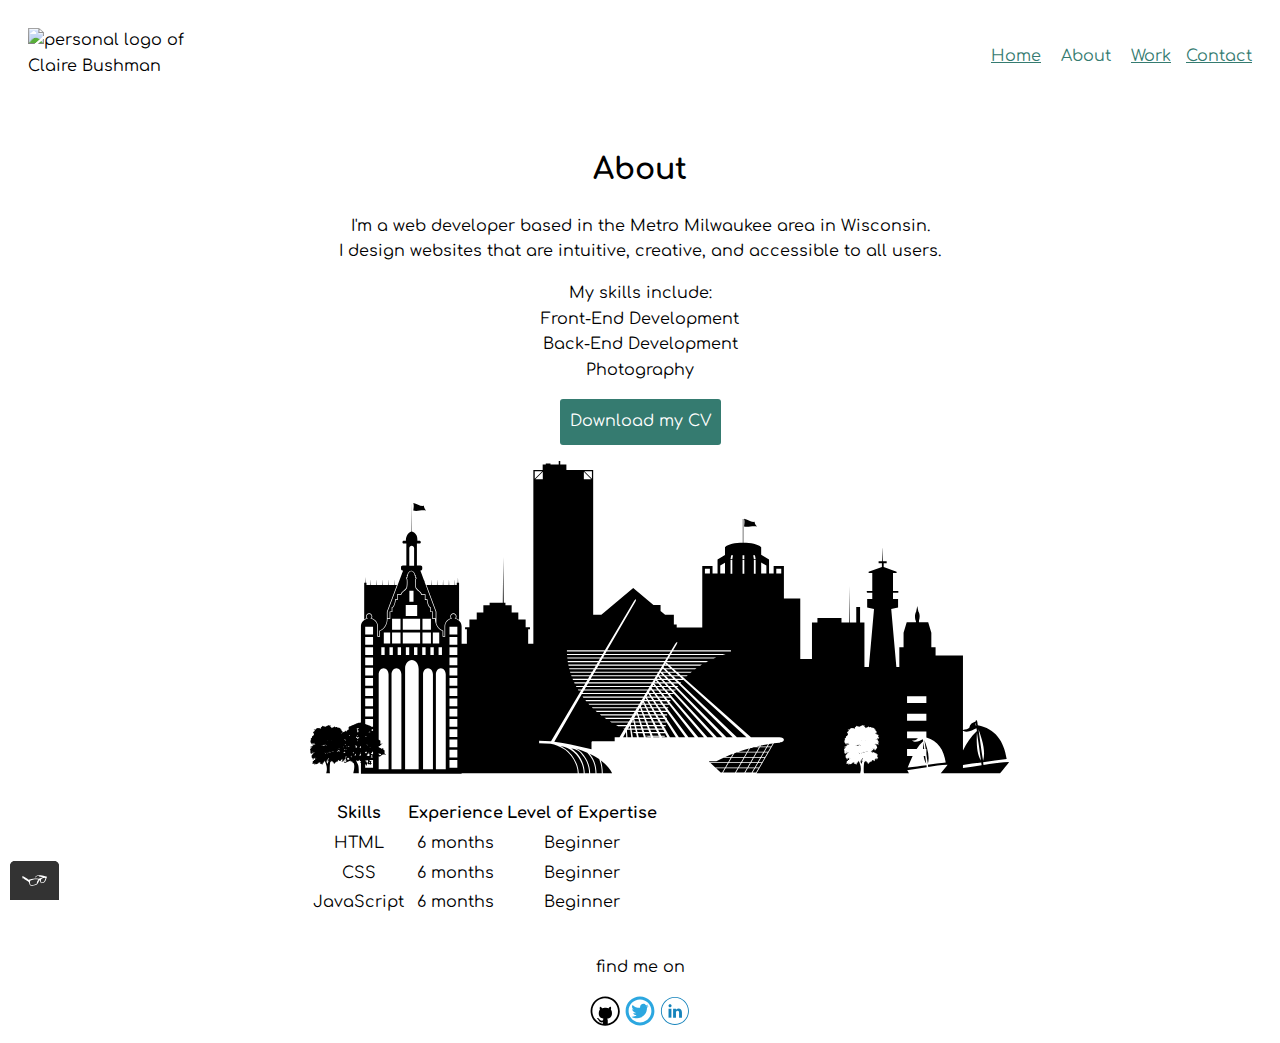
==== about.html @ 4c519169 "Initial commit" ====
<!DOCTYPE html>
<html>
  <head>
    <meta charset="utf-8">
    <meta name="viewport" content="width=device-width, initial-scale=1">
    <title> Claire Bushman Portfolio </title>
    <link rel="shortcut icon" href="http://wikipedia.com/static/favicon/wikipedia.ico">
    <link rel="stylesheet" type="text/css" href="https://cdnjs.cloudflare.com/ajax/libs/normalize/8.0.1/normalize.min.css">
    <link href="https://fonts.googleapis.com/css?family=Comfortaa" rel="stylesheet">
    <link rel="stylesheet" type="text/css" href="css/style.production.css">
  </head>
  <body>
  <header class="page-header">
    <img src="http://via.placeholder.com/200x70" alt="personal logo of Claire Bushman" class="page-header__item">
    <nav class="main navigation page-header__item">
      <ul role="menubar" class="navigation-list">
        <li role="presentation">
          <a href="index.html" role="menuitem" class="navigation-list__item">Home</a>
        </li>
        <li role="presentation">
          <a href="about.html" role="menuitem" class="navigation-list__item navigation-list__item--active" target="_blank">About</a>
        </li>
        <li>
          <a href="work.html" role="menuitem" class="navigation-list__item" target="_blank">Work</a>
        <li>
          <a href="contact.html" role="menuitem" class="navigation-list__item" target="_blank">Contact</a>
        </li>
      </ul>
    </nav>
  </header>
  <section class="body">
  <div>
    <h1>About</h1>
    <p>
      I'm a web developer based in the Metro Milwaukee area in Wisconsin.<br>
      I design websites that are intuitive, creative, and accessible to all users.
    </p>
    <p>
      My skills include:<br>
      Front-End Development<br>
      Back-End Development<br>
      Photography<br>
    </P>
    <a href="files/cv.pdf" class="button" download>Download my CV</a>
    <p>
      <svg xmlns="http://www.w3.org/2000/svg" xml:space="preserve" width="184.917mm" height="82.7606mm" version="1.1" style="shape-rendering:geometricPrecision; text-rendering:geometricPrecision; image-rendering:optimizeQuality; fill-rule:evenodd; clip-rule:evenodd"
      viewBox="0 0 18449 8257"
     xmlns:xlink="http://www.w3.org/1999/xlink">
     <defs>
      <style type="text/css">
       <![CDATA[
        .fil0 {fill:black}
       ]]>
      </style>
     </defs>
     <g id="Layer_x0020_1">
      <metadata id="CorelCorpID_0Corel-Layer"/>
      <path class="fil0" d="M2726 1107c102,20 192,100 278,77 12,48 9,69 64,126 -123,-28 -220,29 -342,0 6,-67 25,-124 0,-203zm5317 6183l128 0 127 -212c-11,-5 -22,-10 -32,-15l41 0 38 -64 -213 0c-19,-10 -38,-20 -57,-30l288 0 38 -64 -439 0c-16,-10 -33,-20 -49,-30l506 0 38 -64 -642 0c-14,-9 -29,-19 -43,-30l703 0 38 -64 -827 0c-13,-9 -25,-19 -38,-29l883 0 38 -64 -998 0c-12,-10 -23,-20 -34,-30l1050 0 38 -64 -1157 0c-10,-10 -21,-20 -31,-30l1206 0 38 -64 -1306 0c-9,-10 -18,-20 -27,-30l1351 0 38 -64 -1445 0c-9,-10 -17,-20 -25,-30l1488 0 38 -64 -1577 0c-7,-10 -14,-20 -22,-30l1617 0 38 -64 -1673 0 -727 1256c150,17 295,43 431,76l551 124 0 -181c0,-17 14,-30 30,-30l582 0 0 -109zm824 -1165l38 -64 -1675 0 -37 64 1674 0zm55 -94l39 -64 -1676 0 -37 64 1674 0zm56 -94l39 -64 -1678 0 -37 64 1676 0zm56 -94l39 -64 -1680 0 -37 64 1678 0zm56 -94l39 -64 -1681 0 -37 64 1679 0zm56 -94l38 -64 -1682 0 -37 64 1681 0zm56 -94l38 -64 -1684 0 -37 64 1683 0zm56 -93l38 -64 -1685 0 -37 64 1684 0zm56 -94l38 -64 -1687 0 -37 64 1686 0zm56 -94l38 -64 -1688 0 -38 64 1688 0zm56 -94l38 -64 -1690 0 -37 64 1689 0zm56 -94l38 -64 -1692 0 -37 64 1691 0zm-111 282l37 0c-9,-10 -17,-18 -23,-26l-14 26zm69 30l-86 0 -24 40c10,6 20,14 32,24l149 0 -71 -64zm104 93l-151 0 67 64 155 0 -71 -64zm-209 0l-36 0 -35 62c1,1 3,2 4,2l132 0 -64 -63 -1 -1zm313 94l-156 0 67 64 159 0 -70 -64zm-217 0l-125 0 64 64 126 0 -65 -64zm-180 0l-6 0 -37 64 104 0 -37 -38c-9,-9 -17,-18 -24,-26zm500 94l-161 0 67 64 165 0 -71 -64zm-225 0l-127 0 64 64 128 0 -65 -64zm-185 0l-105 0 60 64 106 0 -61 -64zm-187 64l89 0 -40 -45c-6,-5 -10,-10 -15,-14l-34 59zm699 28l-2 2 -163 0 67 64 41 0c-6,7 -12,14 -18,22l1491 1425 252 0 -1668 -1513zm-231 2l-130 0 64 64 131 0 -65 -64zm-191 0l-107 0 60 64 109 0 -62 -64zm-160 0l-107 0 1 1 56 63 108 0 -58 -64zm-171 64l70 0 -30 -35c-4,-4 -9,-9 -12,-13l-28 48zm617 30l-132 0 64 64 74 0c-7,10 -14,20 -21,30l-24 0 1312 1323 168 0 -1441 -1417zm-196 0l-109 0 60 64 111 0 -62 -64zm-165 0l-109 0 56 64 111 0 -58 -64zm-161 0l-112 0 -1 1c5,4 11,8 16,13l41 50 111 0 -55 -64zm-149 64l44 0 -17 -22c-3,-3 -6,-6 -9,-9l-18 31zm566 30l-112 0 60 64 100 0c-7,10 -13,20 -19,30l-53 0 1152 1229 145 0 -1273 -1323zm-171 0l-112 0 56 64 115 0 -59 -64zm-166 0l-111 0 52 64 113 0 -54 -64zm-161 0l-85 0 -14 24c4,5 10,10 15,17l17 23 117 0 -50 -64zm-122 64l10 0c-2,-3 -4,-6 -6,-9l-4 9zm535 30l-116 0 56 64 118 0 -58 -64zm-172 0l-114 0 52 64 116 0 -54 -64zm-167 0l-118 0 47 64 121 0 -50 -64zm-165 0l-49 0 -26 45c5,5 9,11 14,19l106 0 -45 -64zm574 77c-2,6 -5,11 -8,16l-95 0 56 64 8 0 -3 6 935 1066 156 0 -1049 -1152zm-162 16l-117 0 52 64 119 0 -54 -64zm-173 0l-122 0 48 64 124 0 -50 -64zm-172 0l-108 0 43 64 111 0 -46 -64zm-152 0l-18 0 -37 64 96 0 -40 -63 -1 -1zm576 94l-119 0 52 64 71 0c-3,10 -7,20 -11,30l-35 0 777 948 151 0 -886 -1042zm-178 0l-126 0 48 64 128 0 -50 -64zm-179 0l-113 0 43 64 116 0 -46 -64zm-159 0l-102 0 37 64 105 0 -40 -64zm-169 64l61 0 -30 -53 -31 53zm581 30l-130 0 48 64 132 0 -50 -64zm-185 0l-118 0 42 64 122 0 -46 -64zm-168 0l-107 0 37 64 111 0 -41 -64zm-151 0l-93 0 32 64 97 0 -36 -64zm-131 64l30 0 -14 -28 -16 28zm704 24l-2 6 -126 0 48 64 61 0c-2,10 -4,20 -7,30l-32 0 569 760 166 0 -677 -860zm-187 6l-123 0 42 64 127 0 -46 -64zm-175 0l-112 0 37 64 115 0 -40 -64zm-159 0l-98 0 32 64 102 0 -36 -64zm-139 0l-61 0 -24 42 9 22 106 0 -30 -64zm540 94l-128 0 43 64 131 0 -46 -64zm-183 0l-116 0 37 64 120 0 -41 -64zm-166 0l-103 0 32 64 107 0 -36 -64zm-147 0l-108 0 26 64 113 0 -31 -64zm-146 0l-14 0 -37 64 75 0 -24 -64zm710 94l-133 0 42 64 92 0c-1,10 -2,20 -2,29l-70 0 42 64 24 0c-1,10 -1,20 -1,30l-3 0 318 479 169 0 -478 -666zm-191 0l-122 0 37 64 125 0 -40 -64zm-174 0l-108 0 33 64 110 0 -35 -64zm-154 0l-115 0 25 64 120 0 -30 -64zm-155 0l-104 0 -1 1 21 63 108 0 -24 -64zm-141 64l21 0 -7 -24 -14 24zm683 29l-126 0 37 64 130 0 -41 -64zm-181 0l-113 0 33 64 115 0 -35 -64zm-162 0l-121 0 25 64 127 0 -31 -64zm-164 0l-109 0 20 64 113 0 -24 -64zm-146 0l-47 0 -37 64 103 0 -19 -64zm713 94l-132 0 38 64 134 0 -40 -64zm-189 0l-117 0 32 64 120 0 -35 -64zm-169 0l-129 0 26 64 133 0 -30 -64zm-174 0l-114 0 21 64 118 0 -25 -64zm-153 0l-111 0 16 64 114 0 -19 -64zm-166 64l36 0 -10 -45 -26 45zm902 18c-1,4 -1,8 -2,12l-126 0 37 64 78 0c-2,10 -3,20 -4,30l-56 0 37 64 10 0c0,5 -1,10 -2,15l124 212 156 0 -252 -397zm-188 12l-122 0 32 64 125 0 -35 -64zm-177 0l-135 0 26 64 140 0 -31 -64zm-182 0l-119 0 21 64 122 0 -24 -64zm-161 0l-116 0 16 64 119 0 -19 -64zm-152 0l-59 0 -22 38 4 26 91 0 -14 -64zm724 94l-127 0 32 64 130 0 -35 -64zm-184 0l-142 0 26 64 146 0 -30 -64zm-192 0l-124 0 21 64 128 0 -25 -64zm-168 0l-120 0 16 64 123 0 -19 -64zm-159 0l-93 0 10 64 97 0 -14 -64zm-125 0l-10 0 -36 64 54 0 -8 -64zm880 94l-132 0 32 64 135 0 -35 -64zm-192 0l-148 0 26 64 153 0 -31 -64zm-200 0l-129 0 21 64 132 0 -24 -64zm-176 0l-125 0 16 64 128 0 -19 -64zm-166 0l-99 0 11 64 102 0 -14 -64zm-134 0l-76 0 -11 19 13 178 101 0 -27 -197zm916 86l-1 8 -132 0 32 64 97 0c0,10 -1,20 -1,30l-81 0 5 9 142 0 -61 -111zm-195 8l-155 0 26 64 159 0 -30 -64zm-210 0l-134 0 21 64 137 0 -24 -64zm-183 0l-129 0 26 103 134 0 -31 -103zm-174 0l-21 0c-29,-10 -58,-20 -87,-30l22 133 109 0 -23 -103zm612 94l-162 0 4 9 162 0 -4 -9zm-219 0l-55 0c-30,-7 -60,-13 -90,-20l9 29 139 0 -3 -9zm1528 648l23 22 486 0 67 -117 -186 0c-67,31 -131,63 -192,95l-198 0zm45 43l124 116 260 0 68 -116 -452 0zm146 137l122 115 38 0 66 -115 -226 0zm1498 -653c-33,5 -67,10 -100,16l-38 66 91 0 47 -82zm-128 21c-62,11 -124,23 -188,36l-14 25 167 0 35 -61zm-216 43c-27,6 -54,12 -81,18l70 0 11 -18zm-167 39l-8 2c-28,8 -56,15 -84,23l-53 92 222 0 67 -117 -144 0zm-121 33c-92,26 -182,54 -268,84l220 0 48 -84zm-329 105c-21,7 -41,15 -61,22l-54 94 316 0 67 -116 -268 0zm-92 34c-69,26 -136,54 -199,82l151 0 48 -82zm610 493l66 -115 -91 0 -66 115 91 0zm-116 0l66 -115 -167 0 -66 115 167 0zm-192 0l66 -115 -221 0 -66 115 221 0zm-246 0l66 -115 -316 0 -66 115 316 0zm632 -136l67 -116 -91 0 -67 116 91 0zm-115 0l67 -116 -167 0 -68 116 168 0zm-192 0l67 -116 -222 0 -67 116 222 0zm-246 0l67 -116 -317 0 -67 116 317 0zm633 -137l67 -117 -91 0 -67 117 91 0zm-116 0l67 -117 -167 0 -67 117 167 0zm-192 0l67 -117 -221 0 -67 117 221 0zm-246 0l67 -117 -316 0 -67 117 316 0zm633 -138l67 -116 -91 0 -67 116 91 0zm-116 0l67 -116 -167 0 -67 116 167 0zm-191 0l67 -116 -222 0 -67 116 222 0zm387 -137l67 -117 -92 0 -67 117 92 0zm-116 0l67 -117 -167 0 -67 117 167 0zm-3629 -386l-5 -133 -78 133 83 0zm5864 -131c2,0 4,1 5,2 1,3 0,5 -4,5 -7,0 -8,-3 -2,-6 0,-1 1,-1 1,-1zm-32 16c0,0 -1,0 -1,1 -3,1 -5,4 -5,6 0,3 2,3 5,2 2,-1 4,-4 4,-7 0,-1 -1,-2 -3,-2zm808 135c3,0 6,3 6,6 0,7 -2,7 -8,0 -3,-4 -3,-6 2,-6zm-16 17c5,-1 15,3 20,7 2,2 2,4 0,3 -16,-2 -23,-4 -23,-8 0,-1 1,-2 3,-2zm-38 24c0,0 2,0 4,2 2,3 3,6 2,7 -2,3 -7,-2 -7,-7 0,-1 0,-2 1,-2l0 0zm-257 15c3,0 4,1 4,2 0,1 -1,3 -4,5 -2,1 -4,0 -4,-2 0,-3 2,-5 4,-5l0 0zm-121 11c3,0 6,1 8,4 3,3 4,6 3,6 -2,0 -4,-2 -5,-4 -2,-3 -4,-3 -7,-2 -2,1 -3,1 -3,0 0,-3 2,-4 4,-4l0 0zm426 35c1,0 3,0 4,1 4,1 3,2 -2,2 -4,0 -7,-1 -5,-2 0,-1 1,-1 3,-1zm-1 16c1,0 4,1 8,4 3,2 5,5 4,8 -1,3 -4,1 -8,-4 -5,-5 -6,-7 -4,-8l0 0zm-873 5c0,0 -1,0 -1,0 -1,2 -1,4 0,7 4,5 11,6 11,0 0,-4 -6,-8 -10,-7l0 0zm124 7c2,0 1,3 -2,6 -8,8 -13,8 -7,0 3,-3 7,-6 9,-6zm-36 4c3,0 8,3 12,5 5,4 6,7 2,12 -7,8 -14,9 -17,2 -1,-4 0,-6 2,-6 3,0 3,-3 0,-7 -4,-5 -4,-6 1,-6l0 0zm-52 6c1,-1 2,1 3,4 3,8 1,9 -3,2 -2,-2 -2,-5 -1,-6 0,0 1,0 1,0zm41 3c1,0 2,2 2,6 0,3 -2,6 -4,6 -2,0 -3,-3 -2,-6 2,-4 3,-6 4,-6zm782 0c1,0 3,1 4,4 2,2 1,4 -1,4 -3,0 -5,-2 -5,-4 0,-3 1,-4 2,-4zm23 8c4,0 8,1 10,4 3,4 2,4 -8,0 -7,-3 -7,-4 -2,-4zm-538 8c1,0 3,1 4,4 2,2 1,4 -1,4 -3,0 -5,-2 -5,-4 0,-3 1,-4 2,-4zm53 9c3,-1 2,11 -3,21 -3,8 -7,10 -11,9 -10,-3 -20,1 -20,9 0,4 -2,5 -9,1 -7,-4 -10,-4 -13,2 -2,3 -6,6 -9,6 -7,0 -11,-12 -6,-18 3,-2 4,-2 4,3 0,11 8,8 13,-5 2,-7 6,-11 8,-10 2,1 12,3 22,4 13,0 18,-1 18,-5 1,-11 2,-13 5,-16 1,-1 1,-1 1,-1l0 0zm470 0c-1,0 -2,1 -2,4 0,8 15,17 21,13 2,-1 4,1 4,5 0,3 2,5 4,4 2,-2 4,-7 4,-11 0,-7 -2,-8 -9,-6 -5,2 -11,0 -16,-4 -3,-3 -5,-5 -6,-5l0 0zm-487 1c2,-1 4,0 5,2 1,2 -1,4 -4,4 -7,0 -8,-2 -3,-6 1,0 2,0 2,0l0 0zm-336 3c-3,0 -5,5 -3,10 1,3 4,6 6,6 4,0 5,-10 1,-14 -1,-1 -3,-2 -4,-2l0 0zm238 6c1,0 2,2 4,7 2,7 3,13 2,14 -2,2 -7,-11 -6,-19 0,-1 0,-1 0,-2l0 0zm34 6c1,0 2,1 4,4 1,2 1,4 -2,4 -2,0 -4,-2 -4,-4 0,-3 1,-4 2,-4zm106 13c7,0 7,5 -1,9 -9,3 -10,3 -7,-3 1,-3 4,-6 8,-6zm-396 15c-2,0 -4,2 -4,4 0,2 2,4 4,4 2,0 4,-2 4,-4 0,-2 -2,-4 -4,-4zm807 66c2,0 3,0 5,1 3,1 2,2 -3,3 -4,0 -6,-1 -5,-3 1,0 2,-1 3,-1zm-14 6c0,0 0,0 0,1 2,3 2,7 0,10 -1,3 -2,1 -2,-5 0,-4 1,-7 2,-6zm-11 18c3,0 5,2 7,4 1,3 -1,4 -4,4 -4,0 -6,-1 -6,-4 0,-2 1,-4 3,-4zm-82 1c5,0 6,1 3,2 -3,1 -5,4 -3,6 2,4 0,5 -4,1 -5,-5 -3,-10 4,-9l0 0zm107 3c-2,0 -4,3 -4,7 0,3 2,5 4,4 5,-4 5,-11 0,-11zm-219 43c3,0 1,4 -5,11 -15,20 -28,20 -27,0 0,-9 0,-10 4,-3 5,8 15,9 18,1 2,-3 5,-7 9,-8 0,-1 1,-1 1,-1l0 0zm-69 7c2,0 4,0 4,1 0,1 -2,3 -4,5 -2,1 -4,0 -4,-2 0,-2 2,-4 4,-4zm14 2c0,0 1,0 1,1 1,2 1,8 0,12 -1,4 -2,2 -2,-5 0,-5 0,-8 1,-8zm-512 2c2,0 3,2 3,6 0,3 -1,6 -3,6 -2,0 -3,-3 -3,-6 0,-4 1,-6 3,-6zm451 5c1,0 2,1 2,3 0,2 -1,4 -4,4 -5,0 -5,-3 0,-6 1,-1 1,-1 2,-1zm-377 4c3,0 5,2 4,4 -3,4 -5,4 -7,0 -1,-2 0,-4 3,-4zm409 2c9,0 11,2 11,5 0,3 -5,4 -12,2 -7,-1 -12,-1 -12,1 0,3 -6,5 -13,6 -6,1 -12,1 -12,-1 0,-5 13,-11 27,-12 4,0 8,-1 11,-1l0 0zm-468 9c5,0 8,2 6,4 -3,5 -2,5 -10,0 -5,-3 -4,-4 4,-4zm18 0c4,0 7,2 7,4 0,5 -1,5 -8,0 -6,-3 -5,-4 1,-4zm25 3c2,0 5,1 8,5 6,7 6,9 2,9 -10,-1 -16,-6 -13,-12 1,-1 2,-2 3,-2zm306 6c4,0 9,1 12,3 10,7 3,8 -8,2 -6,-3 -7,-5 -4,-5zm57 1c7,0 12,2 12,3 0,2 -2,4 -6,4 -3,0 -6,1 -7,4 0,2 -3,0 -6,-4 -4,-6 -3,-7 7,-7l0 0zm-93 2c2,0 4,1 4,2 0,1 -2,3 -4,5 -3,1 -4,0 -4,-2 0,-3 1,-5 4,-5l0 0zm77 5c3,0 4,1 3,2 -2,2 -1,5 1,8 3,4 3,6 1,6 -2,0 -5,-3 -7,-6 -3,-9 -3,-10 2,-10l0 0zm-51 1c1,0 2,1 2,3 0,3 3,4 7,2 5,-2 5,-1 2,3 -3,3 -4,7 -2,8 1,2 0,3 -4,3 -4,0 -7,0 -7,-1 -3,-8 -3,-16 0,-18 1,0 1,0 2,0zm445 5c-1,0 -1,2 1,6 1,2 6,4 10,4 6,0 5,-1 -1,-6 -5,-3 -8,-5 -10,-4l0 0zm17 94c1,-1 3,0 4,2 2,2 1,5 -1,6 -2,1 -5,1 -6,-2 -2,-2 -1,-4 1,-6 0,0 1,0 2,0l0 0zm21 1c-3,1 -3,5 2,11 2,4 6,5 9,4 2,-1 0,-6 -4,-11 -3,-3 -6,-4 -7,-4l0 0zm-845 2c1,0 2,0 4,2 3,3 4,6 3,7 -3,3 -8,-2 -8,-7 0,-1 0,-2 1,-2zm-24 8c-1,0 -1,1 -1,2 0,2 1,5 3,7 1,1 3,2 4,0 1,-1 0,-4 -2,-7 -2,-1 -4,-2 -4,-2l0 0zm113 8c1,0 2,0 4,2 3,3 4,7 3,8 -2,1 -4,-1 -5,-5 -2,-3 -2,-5 -2,-5l0 0zm733 3c2,0 4,2 4,5 0,5 -2,5 -6,0 -1,-3 0,-5 2,-5zm-400 17c1,0 3,1 5,1 4,2 11,4 17,6 10,2 13,13 3,13 -3,0 -6,3 -6,6 0,4 -2,6 -6,4 -5,-2 -6,0 -5,9 1,7 -2,14 -5,17 -5,4 -5,6 -1,10 4,4 7,4 13,0 8,-4 8,-4 0,13 -4,9 -11,29 -15,43 -7,26 -7,26 -15,18 -11,-12 -28,-71 -22,-75 6,-4 11,-5 21,-4 6,1 7,-1 5,-13 -2,-14 -1,-15 12,-20 8,-3 13,-6 11,-7 -2,-2 -5,-7 -8,-12 -4,-6 -5,-8 -4,-9l0 0zm-310 8c2,0 5,2 7,4 1,2 0,4 -2,4 -2,0 -5,-2 -6,-4 -2,-2 -1,-4 1,-4zm701 15c-4,1 -4,7 0,11 4,5 9,3 9,-3 0,-3 -2,-7 -6,-8 -1,0 -2,-1 -3,0zm-58 18c1,0 2,1 4,3 1,2 1,6 -1,9 -3,4 -4,3 -6,-4 -1,-5 0,-8 3,-8zm-248 17c2,0 3,1 3,3 0,2 -3,5 -6,6 -4,2 -6,1 -5,-2 1,-4 5,-7 8,-7zm141 7c2,0 4,2 4,5 0,5 -3,5 -6,0 -1,-3 -1,-5 2,-5zm-253 1c-9,1 -9,8 2,11 4,1 8,3 8,5 0,2 2,4 4,4 2,0 4,-4 3,-9 -1,-6 -5,-9 -12,-10 -2,0 -3,-1 -5,-1l0 0zm-116 33c1,0 3,2 9,6 6,4 11,9 11,11 0,5 -7,1 -16,-11 -3,-4 -4,-6 -4,-6zm289 12c-3,0 -5,3 -6,8 -2,5 -1,8 2,7 6,-2 9,-15 4,-15zm-319 13c1,-1 1,1 2,6 0,5 -2,9 -5,9 -5,0 -5,-4 0,-12 2,-2 3,-3 3,-3l0 0zm995 -5012l0 476 127 0c11,4 19,12 19,21 0,9 -8,17 -19,21l0 0 -127 0 0 164 134 0 0 227 -181 37 136 1531 78 0 0 -521 112 0 0 -383 83 -271 244 0 0 -33c-34,-66 -35,-186 4,-250l31 -151 29 144c44,56 41,179 15,245l0 45 244 0 83 271 0 383 112 0 0 223 723 0 0 425 0 1536c70,-7 139,-16 172,-61 11,-97 81,-135 162,-163 0,-19 7,-32 18,-40 36,23 29,91 40,139 460,93 692,413 762,895 -212,23 -415,54 -622,82 1,27 9,49 11,75 216,-34 427,-73 669,-81 4,25 -27,52 -47,75 -57,70 -126,155 -186,225l-979 0 -128 0 -459 0c45,-53 97,-117 141,-170 14,-18 38,-38 35,-57 -183,6 -343,35 -506,61 -2,-20 -8,-36 -9,-57 157,-21 311,-44 471,-61 -50,-342 -206,-576 -511,-662l0 -159 -510 0 0 183 278 0c0,3 0,6 -1,8 -28,38 -90,43 -149,49 97,79 204,4 290,-35 1,21 7,37 9,57 -67,59 -124,128 -174,203l-253 0 0 184 148 0c-47,97 -89,200 -130,304 171,-16 326,-46 497,-62 -3,22 7,31 4,53 -175,24 -343,56 -519,79 19,16 33,52 51,82l-121 0 -838 0 -228 0c-1,-4 -2,-9 -4,-15 -8,-39 -4,-212 7,-257 6,-28 7,-30 24,-39 13,-7 19,-8 23,-5 4,4 5,4 5,0 0,-6 15,-6 19,0 2,3 4,3 7,0 2,-2 6,-4 8,-4 3,0 1,2 -3,5 -4,3 -11,5 -15,4 -5,-1 -7,0 -7,5 0,4 3,8 8,9 6,2 7,3 4,6 -3,1 -4,5 -2,8 2,3 4,2 8,-4 7,-10 18,-7 18,6 0,5 2,11 4,12 2,1 4,5 4,9 0,3 -2,5 -4,3 -2,-1 -3,-4 -2,-6 1,-2 0,-4 -2,-6 -2,-1 -4,1 -4,5 0,19 23,24 27,6 4,-22 5,-23 11,-15 5,7 15,5 15,-3 0,-3 -3,-8 -7,-12 -7,-8 -4,-16 3,-9 7,7 16,2 16,-8 0,-7 1,-7 8,3 10,12 19,11 12,-2 -2,-4 -4,-9 -4,-11 0,-2 3,2 7,8 3,6 8,11 10,11 4,0 4,-1 0,-4 -3,-4 -1,-9 7,-22 21,-33 30,-39 34,-23 3,10 11,11 11,1 0,-6 2,-5 8,3 5,5 7,11 6,13 -3,5 4,5 10,-1 3,-4 4,-4 4,2 0,4 2,7 4,7 3,0 4,-4 4,-8 0,-5 3,-9 5,-9 3,0 3,-2 0,-6 -5,-5 -4,-6 0,-6 4,0 4,-1 0,-5 -7,-7 -6,-10 5,-10 5,1 8,-1 8,-4 -1,-3 3,-6 9,-6 14,0 12,-14 -1,-14 -6,-1 -12,-3 -15,-6 -3,-3 -3,-4 3,-2 5,2 9,1 11,-2 2,-4 4,-3 8,3 2,5 10,10 18,12 8,1 15,4 17,6 3,6 10,4 10,-3 0,-3 -5,-8 -12,-12 -7,-4 -9,-6 -4,-6 4,0 8,2 10,4 1,3 4,4 7,3 6,-2 7,-16 1,-21 -3,-2 -3,-4 0,-5 6,-3 -9,-34 -16,-35 -3,0 -2,-2 2,-5 4,-3 7,-9 7,-14 0,-5 2,-9 4,-11 5,-3 3,-19 -4,-23 -9,-6 -13,-4 -7,3 4,6 4,6 -3,5 -4,-1 -11,-8 -15,-17 -7,-14 -15,-20 -15,-11 0,7 -8,0 -12,-11 -3,-6 -6,-9 -8,-7 -3,1 -3,4 0,8 9,11 -2,6 -22,-12 -13,-10 -21,-15 -22,-12 -1,3 -5,5 -9,5 -5,0 -8,2 -8,4 0,8 -14,4 -26,-7 -7,-6 -14,-11 -17,-12 -2,0 -6,0 -9,-1 -10,-1 -4,-7 8,-8 7,0 14,-1 15,-2 1,-1 5,2 9,7 8,9 11,5 4,-5 -3,-4 -2,-8 0,-12 7,-7 1,-11 -9,-6 -10,7 -10,4 2,-9 12,-12 15,-13 15,-2 0,4 2,9 4,10 2,2 4,-2 4,-8 0,-6 2,-10 4,-8 2,1 5,0 6,-4 3,-8 -7,-29 -13,-28 -3,1 -5,-2 -5,-5 0,-6 2,-5 12,2 7,5 12,10 12,13 0,2 2,3 4,1 3,-1 4,-7 2,-13 -1,-9 -1,-10 2,-5 2,3 4,10 4,14 1,7 1,7 6,-3 4,-9 5,-10 10,-5 4,5 4,6 -1,6 -4,0 -7,2 -7,4 0,2 2,4 5,4 2,0 3,5 1,11 -2,8 -1,10 2,8 3,-2 5,0 5,5 0,7 0,6 6,-1 6,-8 6,-8 6,0 0,8 0,8 6,0 3,-4 6,-11 6,-15 0,-5 3,-9 6,-10 3,-2 6,-5 6,-8 0,-3 3,-5 6,-3 7,2 8,-2 2,-18 -4,-9 -3,-10 2,-6 3,3 6,9 6,13 0,4 2,8 4,8 6,0 6,-11 0,-14 -6,-4 -4,-11 2,-8 5,2 6,-1 5,-13 -1,-8 -3,-16 -5,-17 -2,-2 -6,-7 -9,-11 -5,-6 -5,-7 1,-4 4,1 6,0 6,-4 0,-3 -4,-7 -8,-8 -5,-2 -8,-4 -6,-7 2,-3 -2,-4 -11,-5 -7,0 -10,-1 -6,-2 4,-1 7,-5 7,-8 0,-3 2,-5 4,-4 2,2 7,1 11,0 6,-3 6,-3 -1,-6 -13,-5 -18,-4 -18,2 0,4 -1,6 -3,6 -2,0 -4,0 -5,0 -8,4 -21,2 -21,-2 0,-3 -1,-6 -3,-7 -1,-1 0,-1 3,0 22,7 22,7 20,-3 -1,-6 0,-12 3,-14 6,-6 18,-3 15,4 -1,3 0,6 3,6 2,0 4,-2 4,-5 0,-3 2,-2 5,2 4,8 13,10 10,2 -3,-9 17,-5 24,3 5,8 5,8 6,1 0,-7 1,-7 6,-3 5,4 6,4 6,-2 0,-4 -3,-11 -7,-15 -7,-8 -4,-16 5,-16 3,0 6,-2 6,-4 0,-2 -1,-4 -3,-4 -2,0 -4,-6 -4,-13 -1,-7 -3,-14 -5,-15 -8,-2 -4,-8 4,-6 4,1 8,0 8,-2 0,-3 -4,-6 -10,-7 -6,-2 -11,-7 -12,-13 -1,-5 -4,-10 -6,-10 -2,0 -3,-2 -2,-6 2,-5 0,-6 -15,-5 -14,1 -18,0 -18,-5 0,-3 3,-6 5,-5 3,1 9,-1 14,-3 6,-4 8,-3 10,2 4,10 13,7 16,-6 2,-9 5,-13 10,-13 8,0 11,-6 4,-10 -6,-4 -5,-10 2,-10 4,0 5,-2 4,-4 -1,-2 0,-3 4,-2 3,2 6,1 6,-1 0,-3 -4,-6 -8,-7 -4,-2 -8,-6 -8,-9 0,-3 -4,-7 -8,-10 -9,-5 -13,-23 -6,-29 4,-3 5,-2 3,4 -2,7 0,9 5,9 4,0 6,-2 4,-6 -1,-3 0,-7 2,-7 5,-2 -6,-16 -13,-18 -3,0 -8,-2 -11,-3 -4,-1 -12,-4 -18,-5 -6,-1 -11,-5 -11,-7 0,-3 -7,-10 -16,-15 -9,-6 -16,-12 -16,-14 0,-4 21,1 25,7 5,8 9,-2 4,-10 -4,-6 -4,-7 1,-6 9,4 11,-5 2,-10 -5,-3 -8,-3 -8,-1 0,8 -6,5 -11,-6 -4,-8 -4,-9 0,-6 5,3 17,6 24,5 8,-1 -7,-18 -25,-30 -21,-13 -26,-18 -13,-14 4,1 10,0 13,-2 5,-3 5,-4 0,-8 -3,-2 -8,-4 -11,-4 -3,0 -4,-4 -2,-8 2,-9 -3,-11 -11,-3 -5,5 -6,1 -5,-15 1,-4 -3,-8 -8,-11 -6,-2 -8,-4 -6,-4 8,0 -7,-12 -16,-12 -5,0 -11,-2 -12,-4 -1,-3 -7,-3 -13,-2 -6,2 -9,1 -9,-2 0,-4 -5,-5 -14,-3 -7,1 -16,0 -21,-2 -4,-2 -6,-3 -3,-3 3,0 5,-3 5,-5 0,-4 -21,-3 -47,2 -5,1 -12,-1 -16,-4 -6,-5 -6,-5 -1,-4 4,2 8,0 11,-6 4,-7 4,-8 -1,-8 -3,0 -7,2 -9,4 -1,2 -4,4 -7,3 -6,-1 -27,10 -27,14 0,1 2,4 5,5 3,1 0,1 -6,0 -9,-2 -14,0 -23,10 -13,15 -17,16 -17,6 0,-5 -2,-6 -11,-3 -11,2 -11,2 -3,-6 7,-8 7,-9 -2,-12 -6,-2 -11,-3 -13,-2 -2,1 -3,0 -3,-3 0,-3 -3,-8 -7,-11 -7,-5 -7,-5 0,-5 6,0 7,-2 3,-6 -5,-6 -2,-11 9,-11 8,0 10,-6 2,-9 -2,-1 -11,1 -19,4 -12,4 -16,4 -21,-1 -5,-4 -13,-6 -22,-5l0 0c-8,0 -17,3 -22,8 -7,6 -10,7 -15,3 -4,-4 -5,-3 -5,2 0,4 -4,7 -9,7 -6,0 -8,1 -6,6 2,4 -1,6 -10,6 -7,0 -12,2 -12,4 0,6 -7,5 -20,-4 -6,-5 -19,-9 -28,-10 -9,-1 -19,-4 -23,-6 -3,-3 -8,-4 -10,-3 -3,2 -2,5 3,9 6,5 6,6 -4,4 -6,-1 -15,-3 -20,-4l-10 -2 10 4c13,7 11,20 -3,23 -13,2 -16,7 -8,11 3,1 1,2 -4,2 -11,1 -11,4 -2,11 10,8 3,14 -17,15 -10,0 -17,-2 -20,-6 -6,-8 -14,-10 -14,-3 0,2 -2,4 -4,4 -3,0 -4,-3 -4,-6 0,-6 -3,-6 -14,-4 -7,2 -20,3 -28,3 -14,-1 -17,1 -16,12 1,2 -2,3 -5,3 -4,0 -6,2 -6,4 0,3 -4,4 -7,5 -7,0 -7,0 0,6 7,5 5,5 -17,4 -14,0 -25,1 -25,2 0,2 -4,4 -8,4 -5,0 -8,2 -7,5 1,3 3,5 5,5 2,0 6,2 9,3 3,2 8,1 11,-3 9,-8 13,-8 6,0 -4,6 -4,7 5,10 8,2 7,3 -7,5 -16,2 -16,2 -6,7 6,2 8,4 6,5 -13,2 -19,4 -24,9 -3,3 -5,7 -3,9 1,1 0,2 -3,2 -3,0 -8,3 -11,6 -5,5 -5,8 -1,13 2,3 3,9 2,14 -3,10 1,11 7,2 5,-6 6,-6 11,0 4,5 4,6 -2,6 -4,0 -6,2 -4,4 5,8 5,35 1,38 -3,1 -2,5 1,12l5 10 -10 -10 -9 -11 -2 10c-1,9 -14,19 -18,14 -2,-1 -3,1 -3,5 0,4 -2,6 -6,5 -10,-4 -11,6 -1,15l9 8 -9 -3c-8,-3 -9,-2 -7,7 2,8 1,12 -3,13 -4,2 -7,6 -7,9 0,5 -1,5 -6,1 -7,-6 -7,-6 -14,14 -5,15 -3,26 3,15 3,-4 4,-4 7,0 2,3 1,6 -1,7 -7,2 -7,16 0,19 3,1 4,2 0,2 -3,0 -6,-1 -7,-4 -4,-6 -10,-4 -10,3 0,3 2,7 6,8 9,4 7,9 -3,7 -6,-2 -8,-1 -6,3 2,2 3,11 3,18 0,8 4,18 9,24 5,5 9,12 8,14 -1,3 2,9 7,13 4,5 8,12 8,16 0,5 1,5 6,1 4,-3 6,-3 8,0 2,2 4,4 6,4 5,0 1,-13 -5,-17 -5,-3 0,-12 7,-12 4,0 5,3 4,6 -4,12 25,33 31,22 3,-3 5,-3 12,3 4,4 9,6 11,5 2,-2 0,-6 -5,-9 -4,-3 -6,-6 -3,-6 3,0 6,2 7,4 2,3 7,4 11,3 7,-2 7,-2 2,7 -5,7 -9,8 -24,7 -10,-1 -20,1 -21,3 -2,3 -8,5 -15,5 -6,0 -12,2 -12,4 0,2 5,3 11,2l12 -2 -11 4c-8,3 -10,6 -9,13 2,7 2,8 -6,4 -12,-7 -20,-2 -10,6 6,5 6,5 -6,3 -8,-2 -13,-1 -13,2 0,2 -2,3 -5,2 -3,-1 -10,3 -15,9l-10 10 13 0c7,0 15,-3 18,-6 8,-8 20,-8 17,0 -2,3 -6,6 -11,6 -6,0 -7,1 -3,8 4,8 -1,9 -11,3 -11,-7 -11,2 -1,10 10,8 10,8 0,4 -15,-8 -19,1 -6,12 10,8 11,9 3,6 -7,-2 -9,-1 -9,4 0,3 -3,6 -7,6 -4,0 -6,4 -6,13 0,10 2,12 8,11 8,-1 17,4 17,9 0,3 -3,3 -7,1 -8,-4 -18,-2 -18,4 0,2 5,6 12,8l11 4 -11 4c-14,5 -15,10 -4,17 7,4 7,6 3,14 -4,9 -3,11 6,18 6,5 11,6 14,3 2,-2 2,-5 -2,-7 -3,-2 -5,-5 -3,-7 4,-4 8,1 9,12 1,6 2,13 4,15 4,7 14,5 14,-2 0,-6 5,-8 16,-6 4,0 2,-2 -3,-7 -7,-6 -9,-9 -5,-11 2,-2 4,-1 4,1 0,3 5,3 13,0 14,-4 28,-1 28,5 0,1 -6,4 -13,5 -9,2 -12,5 -10,9 1,4 0,6 -3,6 -3,0 -10,8 -15,19 -6,11 -13,18 -17,18 -4,0 -7,2 -7,4 0,3 -2,4 -4,2 -2,-1 -4,0 -4,2 0,3 3,4 7,3 5,-2 9,0 12,6 4,5 4,8 1,8 -2,0 -3,1 -2,3 1,2 -4,3 -10,2 -15,-1 -15,2 0,19 10,10 12,14 8,19 -3,4 -3,6 2,7 10,4 15,3 12,-1 -1,-2 0,-4 4,-4 5,0 5,2 2,12 -2,9 -1,13 3,17 3,2 4,7 2,11 -2,6 -1,6 5,1 6,-5 7,-5 7,1 0,4 2,7 4,7 3,0 4,-4 3,-8 -2,-4 0,-9 2,-10 4,-1 3,-4 0,-10 -5,-8 -4,-9 3,-9 7,0 8,-2 7,-9 -2,-8 -2,-8 7,2 10,13 18,12 18,-2 0,-11 6,-6 10,8 3,9 2,10 -5,7 -11,-3 -11,3 -1,13 7,6 8,8 3,11 -4,1 -5,6 -4,9 2,5 -2,6 -18,6 -15,0 -18,1 -12,5 7,4 7,5 -4,14 -6,5 -14,9 -16,8 -8,-3 -10,3 -2,9 6,5 6,5 -3,3 -11,-3 -11,3 0,12l10 7 -11 -2c-13,-3 -18,3 -10,10 7,5 9,20 3,20 -2,0 -5,-4 -6,-9 -1,-5 -4,-8 -5,-6 -4,3 11,32 15,32 2,0 8,-4 12,-9l9 -10 3 11c3,11 15,14 13,2 -1,-4 1,-6 4,-6 9,2 11,9 4,14 -4,3 -5,7 -3,10 3,4 5,3 9,-3 6,-7 6,-6 3,6 -1,8 -1,13 1,13 6,0 10,-18 7,-26 -1,-4 -1,-7 1,-7 3,0 6,3 7,7 3,8 11,7 11,-1 0,-6 1,-6 6,2 6,8 17,13 12,5 -2,-3 1,-4 5,-4 10,0 22,-12 19,-17 -1,-2 0,-4 2,-4 3,0 4,3 2,8 -3,11 0,11 10,0 11,-10 11,-16 -1,-16 -8,-1 -8,-1 -1,-3 5,-1 10,-4 13,-6 2,-2 10,-1 17,1 7,3 15,3 16,2 2,-2 1,-4 -2,-5 -11,-4 -5,-10 8,-7 17,4 18,4 8,13 -5,5 -9,10 -9,12 0,7 11,10 15,4 1,-3 4,-1 6,5 2,6 6,9 9,7 4,-1 8,1 11,6 4,8 16,7 16,-3 0,-3 1,-6 4,-6 2,0 3,5 3,11 -1,6 1,12 5,13 4,2 5,0 3,-6 -2,-7 -1,-8 4,-6 6,2 6,-2 -2,-24 -2,-5 -2,-5 5,0 6,5 7,5 9,-3 1,-5 4,-9 7,-9 3,0 7,-3 10,-6 4,-5 3,-7 -4,-10 -4,-3 -7,-7 -5,-9 1,-3 4,-3 7,0 6,6 11,5 11,-2 0,-3 2,-6 4,-6 3,0 3,-5 2,-13l-3 -14 12 15c7,8 15,21 17,30 2,10 10,32 18,50 24,58 28,140 10,210 -3,11 -5,22 -7,30l-1581 0 -34 0 -256 0 -142 0 -249 0 -473 0 457 -791c49,-7 98,-13 146,-18 1,0 119,-17 119,-78 0,-43 -44,-64 -119,-67l-13 0 -738 0 -1819 -1605 120 0c11,-10 21,-20 32,-30l-186 0 -72 -64 330 0c12,-10 24,-20 36,-30l-400 0 -73 -64 555 0c14,-10 28,-20 42,-29l-630 0 -73 -64 798 0c16,-11 32,-20 48,-30l-880 0 -28 -25c-14,-12 -28,-22 -38,-28l6 -11 1052 0c19,-10 39,-20 58,-30l-1093 0 37 -64 1192 0c23,-10 47,-20 71,-30l-1246 0 37 -64 1379 0c26,-10 53,-20 79,-30l-1441 0 37 -64 1542 0 0 -30 -1524 0 81 -141c47,-84 28,-114 -35,-20l-96 161 -1692 0 735 -1269c46,-83 27,-113 -35,-20l-762 1289 -1002 0c0,10 0,20 0,30l984 0 -38 64 -944 0c1,10 1,20 2,30l925 0 -38 64 -882 0c1,10 2,20 3,30l861 0 -38 64 -815 0c1,10 3,20 5,30l793 0 -38 64 -744 0c2,10 4,20 6,30l720 0 -38 64 -667 0c2,10 4,20 7,29l643 0 -38 64 -587 0c3,10 6,20 9,30l560 0 -38 64 -501 0c4,10 7,20 11,30l473 0 -38 64 -410 0c4,10 8,20 12,30l380 0 -38 64 -313 0c5,10 9,20 14,30l282 0 -38 64 -212 0c6,10 11,20 16,30l178 0 -38 64 -103 0c6,10 12,20 18,30l68 0 -793 1340c-103,-10 -208,-16 -315,-18l0 66c104,2 206,7 305,16 122,25 236,69 346,138 155,97 274,268 334,443 22,64 34,131 35,198l-401 0 -754 0 -17 0 -1894 0 0 13 -392 0 -42 0 -597 0 -103 0 -358 0 -98 0 -635 0 -38 0 -395 0 0 -284c-11,-1 -18,-2 -20,-2 -2,-1 1,-7 8,-14 17,-17 15,-39 -3,-39 -8,0 -19,-8 -25,-17 -9,-17 -10,-17 -10,0 0,14 -6,17 -21,12 -13,-4 -20,-2 -20,7 0,7 -6,4 -15,-7 -26,-36 -18,8 15,73 26,52 30,73 33,157l2 97 -74 3c-74,3 -75,3 -68,-20l0 0c19,-68 27,-141 21,-190 -5,-45 -11,-57 -31,-66 -14,-6 -23,-17 -20,-25 4,-10 -1,-12 -20,-7 -14,3 -25,2 -24,-3 4,-21 -2,-24 -23,-11 -13,7 -28,13 -33,13 -6,1 -28,9 -50,18 -48,21 -51,21 -67,1 -12,-14 -10,-15 17,-11 23,4 34,0 43,-16 12,-18 11,-20 -4,-14 -15,6 -16,2 -11,-29 4,-20 3,-36 -1,-36 -10,0 -38,43 -36,54 2,4 -4,7 -13,7 -9,0 -13,5 -10,10 4,6 -2,11 -13,11 -11,0 -22,5 -24,12 -3,9 -6,9 -11,0 -4,-6 2,-20 14,-31 12,-11 16,-23 11,-26 -9,-6 -27,-2 -43,8 2,2 1,3 -2,3 -5,0 -5,1 -1,6 4,4 4,6 1,6 -3,0 -5,4 -5,9 0,4 -2,8 -4,8 -2,0 -4,-3 -4,-7 0,-6 -1,-6 -5,-2 -5,6 -13,6 -9,1 0,0 0,-1 0,-2 -13,8 -22,2 -30,-19 -1,-1 -1,-3 -2,-4 -5,0 -14,10 -28,31 -8,13 -9,18 -6,22 3,3 3,4 0,4 -3,0 -8,-5 -11,-11 -3,-6 -6,-10 -6,-8 0,2 1,7 4,11 6,13 -3,14 -12,2 -8,-10 -9,-10 -9,-3 0,10 -9,15 -15,8 -8,-7 -11,1 -3,9 3,4 6,9 6,12 0,8 -9,10 -14,3 -6,-8 -7,-7 -12,15 -4,18 -26,13 -26,-6 0,-4 1,-6 4,-5 2,2 3,4 2,6 -2,2 -1,5 2,6 2,2 4,0 4,-3 0,-4 -2,-8 -4,-9 -3,-1 -4,-7 -4,-12 0,-13 -11,-16 -18,-6 -4,6 -7,7 -9,4 -2,-3 -1,-7 2,-8 3,-3 2,-4 -3,-6 -5,-1 -9,-5 -9,-9 0,-5 3,-6 8,-5 4,1 10,-1 15,-4 4,-3 5,-5 3,-5 -2,0 -6,2 -8,4 -4,3 -6,3 -8,0 -3,-6 -18,-6 -18,0 0,4 -1,4 -5,0 -5,-3 -10,-2 -23,5 -17,9 -18,11 -25,39 -10,45 -15,218 -6,257 1,6 2,11 3,15l-101 0c1,-8 4,-19 7,-30 18,-70 14,-152 -11,-210 -7,-18 -15,-40 -17,-50 -3,-9 -10,-22 -17,-30l-12 -15 2 14c2,8 1,13 -1,13 -3,0 -5,3 -5,6 0,7 -5,8 -11,2 -3,-3 -5,-3 -7,0 -1,2 1,6 6,9 7,3 8,5 4,10 -3,3 -7,6 -10,6 -3,0 -6,4 -8,9 -2,8 -3,8 -9,3 -6,-5 -7,-5 -5,0 8,22 9,26 3,24 -5,-2 -6,-1 -4,6 1,6 0,8 -4,6 -3,-1 -5,-7 -5,-13 1,-6 -1,-11 -3,-11 -2,0 -4,3 -4,6 0,10 -11,11 -16,3 -2,-5 -7,-7 -10,-6 -4,2 -7,-1 -9,-7 -3,-6 -5,-8 -7,-5 -3,6 -14,3 -14,-4 0,-2 3,-7 8,-12 11,-9 10,-9 -7,-13 -13,-3 -20,3 -9,7 3,1 4,3 3,5 -2,1 -9,1 -16,-2 -8,-2 -15,-3 -18,-1 -2,2 -8,5 -12,6 -7,2 -7,2 1,3 11,0 11,6 1,16 -10,11 -14,11 -10,0 1,-5 0,-8 -2,-8 -3,0 -4,2 -2,4 3,5 -10,17 -19,17 -5,0 -7,1 -6,4 6,8 -5,3 -11,-5 -5,-8 -6,-8 -7,-2 0,8 -7,9 -11,1 -1,-4 -4,-7 -6,-7 -2,0 -3,3 -2,7 4,8 -1,26 -6,26 -2,0 -3,-5 -1,-13 2,-12 2,-13 -3,-6 -5,6 -7,7 -9,3 -2,-3 -1,-7 3,-10 6,-5 4,-12 -5,-14 -3,0 -4,2 -4,6 2,12 -10,9 -13,-2l-2 -11 -9 10c-5,5 -10,9 -12,9 -5,0 -19,-29 -16,-32 2,-2 4,1 5,6 2,5 4,9 6,9 6,0 5,-15 -2,-20 -9,-7 -4,-13 9,-10l11 2 -9 -7c-12,-9 -12,-15 0,-12 8,2 9,2 2,-3 -7,-6 -6,-12 2,-9 3,1 10,-3 17,-8 10,-9 10,-10 4,-14 -6,-4 -4,-5 12,-5 16,0 19,-1 17,-6 -1,-3 1,-8 4,-9 5,-3 5,-5 -2,-11 -11,-10 -11,-16 0,-13 8,3 8,2 6,-7 -4,-14 -10,-19 -10,-8 0,14 -9,15 -19,2 -8,-10 -9,-10 -7,-2 2,7 1,9 -6,9 -8,0 -8,1 -4,9 4,6 4,9 1,10 -3,1 -4,6 -3,10 1,4 0,8 -2,8 -3,0 -5,-3 -5,-7 0,-6 -1,-6 -7,-1 -6,5 -6,5 -4,-1 1,-4 0,-9 -3,-11 -4,-4 -4,-8 -2,-17 3,-10 2,-12 -3,-12 -3,0 -5,2 -3,4 3,4 -2,5 -12,1 -5,-1 -5,-3 -2,-7 3,-5 1,-9 -8,-19 -16,-17 -16,-20 -1,-19 7,1 12,0 10,-2 -1,-2 0,-3 3,-3 2,0 2,-3 -1,-8 -3,-6 -8,-8 -12,-6 -4,1 -8,0 -8,-3 0,-2 2,-3 4,-2 3,2 5,1 5,-2 0,-2 3,-4 7,-4 4,0 11,-7 17,-18 5,-11 12,-19 15,-19 3,0 4,-2 3,-6 -2,-4 1,-7 10,-9 7,-1 12,-4 12,-5 0,-6 -14,-9 -27,-5 -9,3 -13,3 -13,0 0,-2 -2,-3 -5,-1 -3,2 -1,5 5,11 6,5 7,7 4,7 -12,-2 -16,0 -16,6 0,7 -11,9 -15,2 -1,-2 -3,-9 -3,-15 -2,-11 -5,-16 -10,-12 -1,2 0,5 4,7 3,2 4,5 1,7 -2,3 -7,2 -14,-3 -8,-7 -9,-9 -5,-18 4,-8 3,-10 -3,-14 -11,-7 -10,-12 3,-17l11 -4 -11 -4c-6,-2 -11,-6 -11,-8 0,-6 9,-8 17,-4 5,2 7,2 7,-1 0,-5 -9,-10 -17,-9 -5,1 -7,-1 -7,-11 0,-9 2,-13 6,-13 3,0 6,-3 6,-6 0,-5 3,-6 9,-4 8,3 8,2 -2,-6 -14,-11 -9,-20 6,-12 9,4 9,4 -1,-4 -10,-8 -9,-17 1,-10 11,6 16,5 11,-3 -3,-7 -2,-8 4,-8 4,0 9,-3 10,-6 3,-8 -8,-8 -16,0 -3,3 -12,6 -19,6l-12 0 9 -10c6,-6 12,-10 15,-9 3,1 5,0 5,-2 0,-3 5,-4 14,-2 11,2 12,2 5,-3 -9,-8 -1,-13 10,-6 8,4 9,3 7,-4 -2,-7 0,-10 9,-13l10 -4 -11 2c-6,1 -11,0 -11,-2 0,-2 5,-4 12,-4 6,0 13,-2 14,-5 2,-2 11,-4 22,-3 15,1 19,0 24,-7 5,-9 5,-9 -2,-7 -5,1 -10,0 -11,-3 -2,-2 -5,-4 -7,-4 -3,0 -1,3 3,6 4,3 6,7 5,9 -2,1 -7,-1 -12,-5 -6,-6 -9,-6 -11,-3 -6,11 -36,-10 -31,-22 1,-3 -1,-6 -4,-6 -7,0 -13,9 -7,12 5,4 9,17 5,17 -2,0 -5,-2 -6,-4 -2,-3 -5,-3 -9,0 -4,4 -5,4 -5,-1 0,-4 -4,-11 -9,-16 -4,-4 -7,-10 -6,-13 0,-2 -3,-9 -8,-14 -5,-6 -9,-16 -9,-24 0,-7 -1,-16 -3,-18 -2,-4 -1,-5 6,-3 9,2 12,-3 2,-7 -3,-1 -6,-5 -6,-8 0,-7 6,-9 10,-3 2,3 5,4 8,4 3,0 3,-1 -1,-2 -6,-3 -6,-17 0,-19 3,-1 4,-4 2,-7 -3,-4 -4,-4 -7,0 -6,11 -8,0 -3,-15 7,-20 6,-20 13,-14 5,4 7,4 7,-1 0,-3 3,-7 6,-9 5,-1 6,-5 4,-13 -2,-9 -2,-10 7,-7l9 3 -10 -8c-10,-9 -9,-19 2,-15 4,1 6,-1 6,-5 0,-4 1,-6 2,-5 5,5 18,-5 19,-14l1 -10 10 11 9 10 -4 -10c-4,-7 -4,-11 -1,-12 4,-3 3,-30 -2,-38 -1,-2 1,-4 5,-4 5,0 6,-1 1,-6 -5,-6 -6,-6 -10,0 -7,9 -11,8 -8,-2 2,-5 1,-11 -2,-14 -4,-5 -3,-8 2,-13 3,-3 8,-6 11,-6 2,0 4,-1 2,-2 -1,-2 0,-6 4,-9 5,-5 10,-7 24,-9 2,-1 -1,-3 -6,-5 -10,-5 -10,-5 6,-7 14,-2 15,-3 6,-5 -8,-3 -9,-4 -4,-10 6,-8 2,-8 -6,0 -4,4 -8,5 -11,3 -3,-1 -7,-3 -9,-3 -2,0 -5,-2 -6,-5 -1,-3 2,-5 7,-5 5,0 9,-2 9,-4 0,-1 11,-2 24,-2 23,1 24,1 18,-4 -7,-6 -7,-6 -1,-6 4,-1 7,-2 7,-5 0,-2 3,-4 6,-4 4,0 6,-1 6,-3 -2,-11 1,-13 16,-12 8,0 21,-1 28,-3 11,-2 13,-2 13,4 0,3 2,6 4,6 2,0 4,-2 4,-4 0,-7 9,-5 14,3 4,4 11,6 21,6 19,-1 27,-7 17,-15 -10,-7 -9,-10 2,-11 5,0 7,-1 4,-2 -9,-4 -6,-9 7,-11 15,-3 17,-16 3,-23l-9 -4 9 2c5,1 14,3 20,4 11,2 11,1 4,-4 -5,-4 -5,-7 -3,-9 3,-1 8,0 11,3 3,2 13,5 23,6 9,1 22,5 28,10 12,9 20,10 20,4 0,-2 5,-4 12,-4 9,0 11,-2 9,-6 -1,-5 1,-6 7,-6 5,0 8,-3 8,-7 0,-5 1,-6 6,-2 5,4 8,3 15,-3 5,-5 14,-8 22,-8l0 0c9,-1 17,1 22,5 5,5 9,5 21,1 7,-3 16,-5 19,-4 7,3 6,9 -3,9 -10,0 -13,5 -8,11 3,4 3,6 -3,6 -7,0 -7,0 -1,5 4,3 7,8 7,11 0,3 2,4 3,3 2,-1 8,0 13,2 10,3 10,4 2,12 -7,8 -7,8 4,6 8,-3 11,-2 11,3 0,10 3,9 16,-6 10,-10 15,-12 23,-10 7,1 9,1 6,0 -2,-1 -5,-4 -5,-5 0,-4 21,-15 28,-14 2,1 5,-1 7,-3 1,-2 5,-4 8,-4 5,0 6,1 2,8 -3,6 -7,8 -11,6 -6,-1 -6,-1 1,4 4,3 11,5 16,4 26,-5 47,-6 47,-2 0,2 -3,5 -5,5 -3,0 -2,1 3,3 4,2 14,3 21,2 9,-2 13,-1 13,3 0,3 4,4 10,2 6,-1 11,-1 13,2 1,2 6,4 11,4 9,0 24,12 16,12 -2,0 1,2 6,4 6,3 9,7 9,11 -2,16 0,20 5,15 7,-8 13,-6 10,3 -1,4 0,8 3,8 2,0 7,2 10,4 6,4 6,5 0,8 -3,2 -9,3 -13,2 -12,-4 -7,1 13,14 19,12 33,29 26,30 -8,1 -20,-2 -24,-5 -4,-3 -4,-2 0,6 5,11 11,14 11,6 0,-2 2,-2 8,1 2,1 4,2 5,4 8,-9 24,-19 38,-23 15,-4 27,-11 27,-16 0,-5 7,-9 15,-9 8,0 15,5 15,10 0,6 5,11 10,11 6,0 10,-10 10,-21 0,-13 9,-22 25,-26 22,-6 23,-9 15,-32 -8,-20 -6,-31 7,-45 10,-11 19,-17 22,-15 2,2 20,-4 39,-15 19,-11 44,-20 55,-20 13,0 18,-4 13,-12 -5,-8 -2,-10 11,-5 12,5 26,0 41,-14 13,-12 29,-20 37,-17 7,2 24,-1 38,-8 17,-8 41,-13 61,-13l0 -2528 0 0 0 -1c0,-108 82,-196 188,-210 -22,-11 -37,-33 -37,-59 0,-36 30,-65 66,-65 36,0 65,29 65,65 0,26 -15,48 -36,59 106,14 187,102 187,210l0 1 0 0 0 268 67 0 3 -10 0 -36 0 -104c116,-42 199,-168 199,-317l0 -2 73 0 0 -184 55 0 0 -110c50,-17 88,-153 88,-210l53 0 0 -132 57 0c6,1 11,1 17,1 6,0 11,0 16,-1 23,-81 102,-104 148,-171 24,-33 26,-216 13,-258l-7 0c-3,0 -5,-2 -5,-6l0 -14c0,-4 2,-6 5,-6l8 0 0 0 7 0 0 -54 9 0c2,-63 60,-113 83,-113 24,0 5,0 7,0 3,0 -16,0 7,0 24,0 82,50 84,113l9 0 0 54 7 0 0 0 7 0c3,0 6,2 6,6l0 14c0,4 -3,6 -6,6l-7 0c-12,42 -10,225 13,258 46,67 125,90 148,171 6,1 11,1 17,1 5,0 11,0 16,-1l57 0 0 132 53 0c1,57 39,193 89,210l0 110 55 0 0 184 72 0 0 2c0,149 84,275 199,317l0 104 0 36 4 10 65 0 0 -268 0 0 0 -1c0,-108 82,-196 188,-210 -21,-11 -36,-33 -36,-59 0,-36 29,-65 65,-65 36,0 65,29 65,65 0,26 -14,48 -36,59 106,14 188,102 188,210l0 1 0 0 0 451 139 0 0 -381 -48 0 0 -55 115 0 0 -203 193 0 0 -182 175 0 0 -192 165 0 0 -70 348 0 12 -1205 13 1205 45 0 0 70 164 0 0 192 176 0 0 182 193 0 0 203 114 0 0 55 -47 0 0 381 137 0 0 -4588 246 0 0 -142 82 0 0 -25 124 0 0 25 218 0 0 -93 40 0 0 93 162 0 0 142 707 0 0 3825 216 0 841 -707 534 448 188 0 0 158 120 101 231 0 0 259 75 0 0 74 675 0 0 -1083 0 -338 0 -200 2 0 0 0 257 0 0 0 12 0 0 200 132 0 0 -374 0 -1 0 0 0 0 0 0 197 -114 0 -209c75,-74 271,-113 470,-113l0 -630 14 0 0 630c194,1 388,38 471,113l0 203 208 120 0 0 0 0 1 0 -1 1 0 374 121 0 0 -200 2 0 0 0 257 0 0 0 12 0 0 200 0 338 0 317 432 0 0 1601 309 0 0 -967 144 0 0 -116 635 0 0 116 201 0 10 -961 8 961 171 0 0 -404 101 0 0 404 115 0 0 967 0 207 117 0 136 -1528 -181 -40 0 -227 135 0 0 -164 -131 0 0 0c-9,-3 -15,-9 -18,-16l0 -11c3,-6 9,-12 18,-15l131 0 0 -476 -96 0 0 -35 350 -124 0 -103 -87 0 0 -50 96 0 9 -340 3 0 9 340 96 0 0 50 -79 0 0 102 341 125 0 35 -95 0zm-7414 5286l-248 0c0,-60 -5,-121 -14,-181 -8,-54 -21,-109 -40,-161 0,-1 -1,-3 -1,-4 140,104 244,221 303,346zm-274 0l-139 0c-2,-128 -28,-265 -88,-378 -21,-39 -54,-92 -95,-139 92,43 176,91 251,142 8,15 14,30 18,42 18,50 30,104 39,157 9,58 13,117 14,176zm-165 0l-62 0 -79 0 0 0c-3,-138 -40,-278 -114,-396 -64,-101 -147,-213 -260,-257 105,32 205,68 297,108 56,54 106,130 132,179 58,110 84,242 86,366zm-168 0l-117 0c-5,-267 -142,-525 -357,-652 34,2 67,8 100,18 116,36 201,151 264,252 72,114 107,249 110,382zm-144 0l-130 0c-2,-70 -14,-140 -37,-207 -62,-180 -185,-356 -344,-456 -35,-23 -72,-42 -109,-60 348,43 613,364 620,723zm10486 -335c-33,-250 -66,-500 -105,-744 -16,276 -4,573 105,744zm-474 -790l0 525c97,-197 213,-376 369,-514 -3,-26 -10,-48 -12,-75 -106,48 -236,137 -357,64zm0 905l0 83c164,-25 325,-54 491,-76 4,-29 -10,-41 -6,-70 -167,16 -323,42 -485,63zm-1053 -420l31 0c-9,-59 -18,-118 -27,-177 -4,59 -5,119 -4,177zm68 0l19 0 0 136c12,86 25,171 40,255 61,-222 -35,-455 -92,-629 11,79 22,158 33,238zm-12 184l-41 0c12,79 34,149 68,202 -9,-67 -18,-135 -27,-202zm-479 -1115l510 0 0 184 -510 0 0 -184zm0 -466l510 0 0 184 -510 0 0 -184zm2008 1708c80,-293 -47,-601 -122,-831 40,277 74,561 122,831zm-180 -913c-8,-29 -6,-68 -18,-93 -6,33 -5,74 18,93zm-16782 897c-1,1 -1,1 -2,2 0,0 1,-1 2,-2zm-82 -221c7,2 13,0 13,-5 0,-2 1,-4 2,-5 -3,-3 -6,-5 -7,-4 -1,1 -7,2 -14,2 -13,1 -19,7 -8,8 3,1 7,1 9,1 1,0 3,1 5,3zm21 -14c8,-2 22,2 26,12 2,7 5,0 6,-15 0,-16 -4,-28 -10,-28 -1,0 -3,-1 -4,-2 -1,1 -2,4 -2,8 0,6 -1,10 -4,8 -2,-1 -4,-6 -4,-10 0,-11 -3,-10 -14,2 -12,13 -13,16 -2,9 9,-5 15,-1 9,6 -2,3 -3,7 -1,10zm21 -59c2,-1 4,-2 7,-3 -2,-2 -5,-4 -8,-6 -10,-7 -12,-8 -12,-2 0,3 2,6 5,5 2,-1 5,2 8,6zm19 -4c1,0 3,-1 4,-1 -1,-3 -2,-6 -3,-8 -3,-5 -4,-4 -2,5 0,1 1,3 1,4zm48 -409c4,-2 7,-3 11,-5 -8,-3 -18,-5 -18,-2 0,1 3,4 7,7zm21 -12c2,-1 3,-2 4,-3 -1,0 -1,0 -2,-1 -4,-1 -4,-1 -2,4zm602 -239c13,1 29,7 35,14 7,6 30,14 52,18 25,4 57,23 79,43l41 0 0 -207 -207 0 0 132zm182 138c-2,3 -4,6 -7,9 -9,9 -13,20 -8,24 6,6 22,12 40,17l0 -50 -25 0zm174 272c2,2 5,5 8,8 13,13 27,22 31,21 4,-2 7,15 6,38 -3,48 5,60 32,43 14,-9 20,-9 20,-1 0,6 -9,13 -19,16 -11,3 -25,16 -32,30 -10,19 -18,23 -46,22l0 29c9,1 16,3 16,5 0,4 11,10 25,14 14,3 25,10 25,16 0,6 10,6 26,-1 34,-13 34,-13 27,14 -3,12 -2,19 3,15 12,-11 36,20 34,45 -4,54 1,70 23,70 36,0 13,12 -29,15 -51,3 -64,7 -85,28 -11,10 -26,18 -34,18 -8,0 -15,6 -16,13 0,7 -4,3 -9,-9 -1,-3 -3,-6 -6,-9l0 345 261 0 0 -2500 0 0c0,-91 -59,-165 -131,-165 -72,0 -131,74 -130,165l0 2 0 1713zm-155 476c-4,-10 -8,-18 -13,-22 -5,-3 -6,-13 -2,-23 4,-12 1,-17 -15,-17 -12,0 -21,5 -21,11 0,6 4,8 10,5 20,-13 9,23 -11,37 -4,2 -8,6 -10,9l62 0zm-15 64c0,8 -8,8 -36,4 -48,-6 -53,3 -10,22 25,11 28,16 19,28 -10,12 -8,19 7,37 17,19 17,21 1,15 -11,-4 -17,-1 -17,9 0,8 -5,15 -10,15 -6,0 -11,-5 -11,-10 0,-5 -9,-6 -21,-3 -14,3 -25,-1 -31,-11 -12,-23 -28,-22 -28,1 0,10 -8,28 -16,38 -16,20 -16,20 -11,-3 3,-14 0,-23 -7,-22 -5,1 -10,1 -15,1l0 86 207 0 0 -207 -21 0zm-67 54c-14,-14 -24,0 -16,21 6,15 9,16 16,3 6,-9 6,-18 0,-24l0 0zm-60 15c14,23 23,2 15,-38 -4,-25 -10,-33 -15,-25 -5,8 -16,11 -29,7 -25,-8 -29,6 -7,25 9,7 16,20 16,29 1,12 3,13 7,3 4,-12 6,-12 13,-1l0 0zm-59 -15c2,1 5,1 7,-1 3,-3 0,-11 -7,-17l0 18zm-416 -69c0,-5 -7,-17 -16,-28 -16,-18 -18,-18 -36,-3 -23,21 -24,30 -1,35 27,7 53,4 53,-4l0 0zm-197 -25c-3,1 -5,3 -8,5 9,0 13,6 11,10l2 -1c3,-2 6,-4 8,-6 -6,-2 -10,-5 -13,-8zm-13 20c2,1 5,1 8,-1l-1 0c-3,0 -5,1 -7,1zm138 -55c13,-1 12,-3 -4,-9 -24,-10 -41,2 -29,21 6,10 9,10 12,1 2,-7 11,-13 21,-13zm125 -16c-4,-19 -8,-22 -13,-13 -5,7 -4,19 2,26 15,19 16,17 11,-13zm472 -19c11,-7 8,-42 -5,-54 -4,-4 -4,-1 0,8 8,13 7,13 -7,1 -13,-9 -22,-10 -35,-2 -10,5 -13,10 -6,11 20,0 15,30 -5,31 -14,0 -15,2 -3,9 14,9 43,7 61,-4l0 0zm-358 -44c-6,-15 -9,-14 -20,8 -11,19 -11,27 -2,33 15,9 30,-19 22,-41zm126 29c0,-6 4,-13 10,-18l0 -16c-3,0 -7,-1 -12,-3 -13,-4 -20,-4 -16,1 4,4 3,15 -2,25 -10,18 -5,31 11,31 5,0 9,-9 9,-20l0 0zm10 -72c-8,1 -7,6 0,20l0 -20zm469 41c1,2 2,5 3,9 4,15 13,21 34,21 32,0 37,-11 14,-30 -8,-7 -15,-10 -15,-6 0,3 -14,-1 -30,-10 -2,-1 -4,-2 -6,-3l0 19zm-149 -57c-2,-1 -5,-1 -7,-2 -15,-4 -19,-1 -15,10 4,10 -2,17 -17,21 -34,10 -11,27 39,32l0 -61zm-98 31c0,-3 -7,-5 -16,-5 -8,0 -12,5 -9,10 6,10 25,5 25,-5zm-643 -8c4,3 7,1 7,-5 0,-19 -20,-25 -35,-9 -17,17 -8,32 10,17 6,-5 15,-7 18,-3zm229 -2c0,-8 -4,-15 -10,-15 -6,0 -10,7 -10,15 0,8 4,15 10,15 6,0 10,-7 10,-15zm346 -5c-6,-24 -23,-38 -23,-20 0,7 -7,9 -18,7l0 25c28,15 47,10 41,-12l0 0zm-568 -88c0,-2 -7,-4 -15,-4 -9,0 -15,4 -15,10 0,5 6,7 15,4 8,-3 15,-8 15,-10l0 0zm665 -49c-6,-6 -11,-5 -18,0l18 0zm13 63c2,2 5,2 11,0l-11 0zm-646 -15c-7,-3 -16,-2 -19,1 -4,3 2,6 13,5 12,0 14,-3 6,-6zm378 -41c1,-2 3,-4 4,-6l0 -30c-3,1 -6,2 -10,5 -11,7 -20,21 -20,31 0,22 9,22 26,0zm-99 -22c3,-21 1,-22 -17,-12 -26,14 -28,41 -4,37 10,-1 19,-13 21,-25zm-362 3c0,-9 -4,-13 -10,-9 -1,1 -3,2 -4,3 2,2 4,4 5,5 2,1 4,9 5,17 3,-1 4,-6 4,-16zm97 -12c-3,-3 -5,3 -5,14 1,12 3,14 6,6 3,-8 3,-16 -1,-20l0 0zm60 8c-4,-6 -14,-10 -23,-10 -15,0 -15,1 -2,10 19,13 33,13 25,0zm187 -40c0,-11 -6,-9 -20,7 -26,28 -26,36 0,20 11,-7 20,-19 20,-27zm293 -1c0,-6 -8,-10 -18,-10 -15,0 -15,1 -3,10 20,12 21,12 21,0l0 0zm-576 -21c0,-6 -5,-8 -10,-5 -13,8 -13,16 0,16 5,0 10,-5 10,-11l0 0zm323 -91c0,-6 -4,-11 -10,-11 -5,0 -10,5 -10,11 0,5 5,10 10,10 6,0 10,-5 10,-10zm-313 -20c0,-9 -42,-23 -49,-16 -3,3 28,20 47,25 1,0 2,-4 2,-9zm329 -52c32,-17 32,-33 0,-21 -18,7 -28,6 -36,-5 -7,-8 -16,-12 -21,-9 -15,9 -10,23 10,30 11,3 18,14 16,23 -1,10 0,13 2,7 2,-7 15,-18 29,-25l0 0zm211 -31c4,-5 -3,-10 -15,-10 -11,0 -18,5 -15,10l1 1 29 0 0 -1 0 0zm-439 -40c0,-6 -4,-11 -10,-11 -6,0 -10,5 -10,11 0,5 4,10 10,10 6,0 10,-5 10,-10zm212 0c0,-6 -5,-11 -11,-11 -5,0 -7,5 -4,11 8,13 15,13 15,0zm13 -94c6,-19 -4,-59 -14,-59 -5,0 -9,-5 -9,-11 0,-5 3,-9 8,-9 4,1 14,1 22,0 13,-1 13,-3 2,-10 -16,-10 -52,-3 -52,10 0,4 4,11 9,14 5,3 8,22 6,41 -2,25 1,36 10,36 7,0 15,-6 18,-12l0 0zm315 1c-4,-7 -45,-1 -45,7 0,2 11,3 25,2 13,-1 22,-6 20,-9zm-1476 7c2,0 4,1 5,2 1,3 -1,5 -4,5 -7,0 -8,-3 -3,-6 1,-1 1,-1 2,-1zm-32 16c-1,0 -1,0 -2,1 -2,1 -4,4 -4,6 0,3 2,3 4,2 2,-1 4,-4 4,-7 0,-1 -1,-2 -2,-2zm497 191c2,0 4,1 4,2 0,1 -2,3 -4,5 -2,1 -4,0 -4,-2 0,-3 2,-5 4,-5l0 0zm-121 11c2,0 5,1 8,4 2,3 3,6 2,6 -1,0 -3,-2 -5,-4 -1,-3 -4,-3 -6,-2 -2,1 -4,1 -4,0 0,-3 2,-4 5,-4l0 0zm-448 56c-1,0 -1,0 -1,0 -2,2 -1,4 0,7 3,5 10,6 10,0 0,-4 -6,-8 -9,-7l0 0zm124 7c2,0 1,3 -3,6 -7,8 -13,8 -6,0 2,-3 6,-6 9,-6zm-37 4c3,0 9,3 13,5 5,4 5,7 1,12 -6,8 -13,9 -16,2 -1,-4 0,-6 2,-6 3,0 3,-3 -1,-7 -4,-5 -4,-6 1,-6l0 0zm-52 6c1,-1 3,1 4,4 3,8 1,9 -3,2 -2,-2 -2,-5 -1,-6 0,0 0,0 0,0zm42 3c1,0 1,2 1,6 0,3 -2,6 -4,6 -2,0 -3,-3 -1,-6 1,-4 3,-6 4,-6zm267 16c1,0 2,1 4,4 1,2 0,4 -2,4 -2,0 -4,-2 -4,-4 0,-3 1,-4 2,-4zm53 9c3,-1 2,11 -3,21 -3,8 -7,10 -12,9 -9,-3 -20,1 -20,9 0,4 -2,5 -9,1 -7,-4 -9,-4 -12,2 -2,3 -6,6 -9,6 -7,0 -12,-12 -7,-18 3,-2 5,-2 5,3 0,11 8,8 12,-5 3,-7 6,-11 9,-10 2,1 12,3 22,4 13,0 18,-1 18,-5 1,-11 2,-13 5,-16 0,-1 1,-1 1,-1l0 0zm-17 1c1,-1 3,0 4,2 2,2 0,4 -3,4 -8,0 -9,-2 -3,-6 1,0 1,0 2,0l0 0zm-336 3c-3,0 -6,5 -4,10 2,3 4,6 6,6 4,0 5,-10 1,-14 -1,-1 -2,-2 -3,-2l0 0zm238 6c0,0 2,2 3,7 2,7 3,13 2,14 -2,2 -6,-11 -6,-19 0,-1 1,-1 1,-2l0 0zm33 6c1,0 3,1 5,4 1,2 0,4 -2,4 -3,0 -5,-2 -5,-4 0,-3 1,-4 2,-4zm106 13c8,0 8,5 0,9 -9,3 -10,3 -8,-3 1,-3 5,-6 8,-6zm-396 15c-2,0 -4,2 -4,4 0,2 2,4 4,4 3,0 5,-2 5,-4 0,-2 -2,-4 -5,-4zm701 91c4,0 5,1 2,2 -3,1 -4,4 -3,6 3,4 1,5 -3,1 -5,-5 -3,-10 4,-9l0 0zm-112 46c2,0 1,4 -5,11 -15,20 -28,20 -28,0 0,-9 1,-10 5,-3 5,8 15,9 18,1 1,-3 5,-7 8,-8 1,-1 1,-1 2,-1l0 0zm-69 7c2,0 4,0 4,1 0,1 -2,3 -4,5 -3,1 -4,0 -4,-2 0,-2 1,-4 4,-4zm14 2c0,0 0,0 0,1 2,2 2,8 1,12 -1,4 -2,2 -2,-5 -1,-5 0,-8 1,-8zm-512 2c1,0 3,2 3,6 0,3 -2,6 -3,6 -2,0 -4,-3 -4,-6 0,-4 2,-6 4,-6zm451 5c1,0 2,1 2,3 0,2 -2,4 -4,4 -5,0 -5,-3 0,-6 0,-1 1,-1 2,-1zm-377 4c3,0 5,2 3,4 -2,4 -4,4 -7,0 -1,-2 1,-4 4,-4zm408 2c9,0 12,2 12,5 0,3 -5,4 -13,2 -7,-1 -12,-1 -12,1 0,3 -5,5 -12,6 -7,1 -12,1 -12,-1 0,-5 13,-11 26,-12 5,0 8,-1 11,-1l0 0zm-468 9c5,0 8,2 7,4 -3,5 -3,5 -10,0 -5,-3 -4,-4 3,-4zm18 0c4,0 7,2 7,4 0,5 0,5 -8,0 -5,-3 -5,-4 1,-4zm26 3c2,0 4,1 8,5 5,7 6,9 1,9 -9,-1 -15,-6 -12,-12 1,-1 2,-2 3,-2zm306 6c3,0 9,1 12,3 10,7 3,8 -8,2 -6,-3 -8,-5 -4,-5zm57 1c6,0 12,2 12,3 0,2 -3,4 -6,4 -3,0 -6,1 -7,4 -1,2 -4,0 -6,-4 -4,-6 -3,-7 7,-7l0 0zm-94 2c2,0 4,1 4,2 0,1 -2,3 -4,5 -2,1 -4,0 -4,-2 0,-3 2,-5 4,-5l0 0zm78 5c3,0 4,1 2,2 -1,2 -1,5 2,8 3,4 3,6 0,6 -2,0 -5,-3 -6,-6 -4,-9 -3,-10 2,-10l0 0zm-52 1c2,0 3,1 3,3 0,3 3,4 6,2 6,-2 6,-1 2,3 -2,3 -3,7 -2,8 2,2 0,3 -4,3 -3,0 -6,0 -7,-1 -2,-8 -2,-16 1,-18 0,0 1,0 1,0zm-362 102c1,0 3,0 4,2 3,3 4,6 3,7 -3,3 -7,-2 -7,-7 0,-1 0,-2 0,-2zm-24 8c0,0 -1,1 -1,2 0,2 2,5 3,7 2,1 4,2 5,0 1,-1 0,-4 -3,-7 -2,-1 -3,-2 -4,-2l0 0zm114 8c0,0 1,0 3,2 3,3 4,7 3,8 -1,1 -3,-1 -5,-5 -1,-3 -1,-5 -1,-5l0 0zm333 20c1,0 2,1 5,1 3,2 11,4 16,6 11,2 14,13 4,13 -4,0 -6,3 -6,6 0,4 -3,6 -7,4 -5,-2 -6,0 -5,9 1,7 -1,14 -5,17 -4,4 -5,6 0,10 4,4 6,4 13,0 8,-4 8,-4 0,13 -4,9 -11,29 -15,43 -8,26 -8,26 -15,18 -11,-12 -28,-71 -22,-75 6,-4 11,-5 21,-4 6,1 7,-1 5,-13 -2,-14 -2,-15 11,-20 8,-3 13,-6 12,-7 -2,-2 -6,-7 -9,-12 -3,-6 -4,-8 -3,-9l0 0zm-310 8c2,0 5,2 6,4 2,2 1,4 -1,4 -2,0 -5,-2 -7,-4 -1,-2 -1,-4 2,-4zm395 50c1,0 3,1 3,3 0,2 -3,5 -7,6 -4,2 -5,1 -5,-2 2,-4 6,-7 9,-7zm140 7c3,0 5,2 5,5 0,5 -3,5 -6,0 -2,-3 -1,-5 1,-5zm-252 1c-9,1 -10,8 1,11 5,1 8,3 8,5 0,2 2,4 5,4 2,0 3,-4 3,-9 -1,-6 -5,-9 -13,-10 -1,0 -3,-1 -4,-1l0 0zm-116 33c0,0 3,2 8,6 7,4 12,9 12,11 0,5 -7,1 -16,-11 -3,-4 -5,-6 -4,-6zm288 12c-2,0 -5,3 -6,8 -1,5 0,8 3,7 6,-2 9,-15 3,-15zm-318 13c1,-1 1,1 1,6 0,5 -2,9 -4,9 -5,0 -5,-4 0,-12 1,-2 2,-3 3,-3l0 0zm3284 166l-260 0 0 -2498 0 -2c-1,-91 58,-165 130,-165 72,0 130,74 130,165l0 0 0 2500zm-1134 -5376l94 0 0 -582 -68 0c-19,0 -35,-15 -35,-35l0 0c0,-19 16,-35 35,-35l56 0 0 -20c0,-26 7,-85 35,-132 29,-50 69,-94 111,-98l5 -783 6 783c43,5 98,51 123,99 25,47 23,105 23,131 0,6 0,13 0,20l55 0c20,0 36,16 36,35l0 0c0,20 -16,35 -36,35l-67 0 0 582 94 0c26,0 47,22 47,48l0 37c0,25 -21,47 -47,47l-3 0 404 1087 0 175 -72 0 0 -184 -55 0 0 -106 -11 -4c-27,-8 -50,-70 -58,-94 -9,-29 -19,-69 -19,-99l-1 -18 -52 0 0 -131 -75 0c-5,0 -11,1 -16,1 -2,0 -3,0 -4,0 -28,-79 -102,-100 -146,-165 -19,-26 -21,-179 -13,-231 9,-4 15,-13 15,-23l0 -14c0,-12 -8,-22 -20,-23l0 -54 -11 0c-4,-27 -17,-53 -36,-75 -14,-16 -40,-39 -63,-39 -2,0 -4,0 -7,0 -2,0 -4,0 -7,0 -23,0 -49,23 -63,39 -18,22 -31,48 -36,75l-10 0 0 54c-12,1 -20,11 -20,23l0 14c0,10 6,19 15,23 8,52 5,205 -13,231 -44,65 -118,86 -146,165 -2,0 -3,0 -4,0 -5,0 -11,-1 -17,-1l-74 0 0 131 -53 0 0 18c0,30 -10,70 -19,99 -8,24 -31,86 -58,94l-12 4 0 106 -55 0 0 184 -53 0 0 -175 410 -1087 -9 0c-26,0 -48,-22 -48,-47l0 -37c0,-26 22,-48 48,-48zm299 2l-127 0 0 -463 0 0c0,-35 29,-64 64,-64 35,0 63,29 63,64l0 0 0 463zm326 513l121 0 5 -148 1 0 6 148 144 0 5 -148 1 0 5 148 145 0 5 -148 1 0 5 148 144 0 6 -148 1 0 5 148 144 0 6 -148 1 0 5 148 44 0 0 -59 26 0 5 -138 1 0 5 138 24 0 0 59 0 20 0 900c-24,-20 -52,-35 -83,-44 10,-14 16,-31 16,-49 0,-45 -37,-82 -83,-82 -45,0 -82,37 -82,82 0,18 5,35 15,49 -96,28 -167,116 -167,220l0 251 -34 0 0 -144 -12 -4c-83,-31 -142,-103 -169,-185l0 -310 -262 -704zm-51 -86l2 -62 1 0 3 78 -6 -16zm-1532 86l107 0 6 -148 1 0 5 148 144 0 6 -148 1 0 5 148 144 0 5 -148 1 0 5 148 145 0 5 -148 1 0 5 148 145 0 5 -148 1 0 5 148 61 0 -265 704 0 175 0 0 0 13 0 18c-3,121 -70,245 -188,289l-11 4 0 144 -35 0 0 -250 0 -1c1,-104 -71,-192 -168,-220 10,-14 16,-31 16,-49 0,-45 -37,-82 -82,-82 -46,0 -83,37 -83,82 0,18 6,35 16,49 -23,7 -45,17 -64,30l0 -886 0 -20 0 -59 24 0 6 -148 1 0 5 148 25 0 0 59zm1754 4861l-261 0 0 -2498 0 -2c-1,-91 58,-165 130,-165 72,0 131,74 131,165l0 0 0 2500zm-833 0l-260 0 0 -2498 0 -2c-1,-91 58,-165 130,-165 72,0 130,74 130,165l0 0 0 2500zm1071 -3221l-89 0 0 207 89 0 0 -207zm-216 0l-89 0 0 207 89 0 0 -207zm-216 0l-89 0 0 207 89 0 0 -207zm-216 0l-89 0 0 207 89 0 0 -207zm-216 0l-89 0 0 207 89 0 0 -207zm-216 0l-89 0 0 207 89 0 0 -207zm-216 0l-89 0 0 207 89 0 0 -207zm-217 0l-88 0 0 207 88 0 0 -207zm1272 -387l169 0 0 293 -169 0 0 -293zm-273 0l223 0 0 293 -223 0 0 -293zm0 -362l223 0 0 292 -223 0 0 -292zm-853 362l-168 0 0 293 168 0 0 -293zm273 0l-223 0 0 293 223 0 0 -293zm0 -362l-223 0 0 292 223 0 0 -292zm234 -741l109 0 0 293 -109 0 0 -293zm-96 374l302 0 0 292 -302 0 0 -292zm-78 367l458 0 0 292 -458 0 0 -292zm0 362l458 0 0 293 -458 0 0 -293zm-992 -154l207 0 0 207 -207 0 0 -207zm0 270l207 0 0 207 -207 0 0 -207zm0 271l207 0 0 207 -207 0 0 -207zm0 270l207 0 0 207 -207 0 0 -207zm0 271l207 0 0 207 -207 0 0 -207zm0 271l207 0 0 206 -207 0 0 -206zm0 270l207 0 0 207 -207 0 0 -207zm0 271l207 0 0 207 -207 0 0 -207zm0 270l207 0 0 207 -207 0 0 -207zm2225 -2164l207 0 0 207 -207 0 0 -207zm0 270l207 0 0 207 -207 0 0 -207zm0 271l207 0 0 207 -207 0 0 -207zm0 270l207 0 0 207 -207 0 0 -207zm0 271l207 0 0 207 -207 0 0 -207zm0 271l207 0 0 206 -207 0 0 -206zm0 270l207 0 0 207 -207 0 0 -207zm0 271l207 0 0 207 -207 0 0 -207zm0 270l207 0 0 207 -207 0 0 -207zm0 271l207 0 0 207 -207 0 0 -207zm0 270l207 0 0 207 -207 0 0 -207zm0 271l207 0 0 207 -207 0 0 -207zm0 270l207 0 0 207 -207 0 0 -207zm-1172 516l358 0 0 -2653 -1 0c0,-125 -80,-227 -178,-227 -99,0 -180,102 -179,227l0 2 0 2651zm1172 -245l207 0 0 207 -207 0 0 -207zm2463 -7604l0 195 -196 0 196 -195zm-213 -18l198 0 -198 198 0 -198zm1297 18l0 195 196 0 -196 -195zm213 -18l-199 0 199 198 0 -198zm4015 1257c103,20 192,101 278,78 12,47 9,69 65,126 -124,-29 -221,28 -343,0 6,-67 25,-125 0,-204zm-356 1084l47 0 0 365 -47 0 0 -365zm317 0l47 0 0 365 -47 0 0 -365zm299 0l47 0 0 365 -47 0 0 -365zm-598 -123l47 0 -18 102 -47 0 18 -102zm299 0l47 0 0 102 -47 0 0 -102zm281 0l47 0 18 102 -47 0 -18 -102zm-744 199l-125 73 0 213 125 0 0 -286zm955 286l137 0 0 -213 -137 -79 0 292zm399 0l131 0 0 -130 -131 0 0 130zm-1884 0l131 0 0 -130 -131 0 0 130z"/>
     </g>
     </svg>
    </p>
  </div>
  <div>
    <table>
    <thead>
      <tr>
        <th>Skills</th>
        <th>Experience</th>
        <th>Level of Expertise</th>
      </tr>
    </thead>
    <tbody>
      <tr>
        <td>HTML</td>
        <td>6 months</td>
        <td>Beginner</td>
      </tr>
      <tr>
        <td>CSS</td>
        <td>6 months</td>
        <td>Beginner</td>
      </tr>
      <tr>
        <td>JavaScript</td>
        <td>6 months</td>
        <td>Beginner</td>
      </tr>
    </tbody>
    </table>
  </div>
</section>
</body>
<footer class="page-footer">
  <p> find me on </p>
  <div class="social media">
    <img src="img/github_icon.svg" alt="Github logo">
    <img src="img/twitter_icon.svg" alt="Twitter logo">
    <img src="img/linkedin_icon.svg" alt="LinkedIn logo">
  </div>
</footer>
<script src="js/tota11y.min.js"></script>
</html>
---- css/style.production.css ----
* {
  -webkit-box-sizing: border-box;
          box-sizing: border-box;
}
body {
  font-family: 'Comfortaa', sans-serif;
  font-weight: 400;
  font-size: 16px;
  line-height: 1.6;
}
.page-header {
  display: -webkit-box;
  display: -ms-flexbox;
  display: flex;
  width: 100%;
  padding: 20px;
  margin: 0 auto;
}
.page-header__item {
  -webkit-box-flex: 0;
      -ms-flex: 0 1 200px;
          flex: 0 1 200px;
}
.page-header__item:last-child {
  -webkit-box-flex: 1;
      -ms-flex-positive: 1;
          flex-grow: 1;
  text-align: right;
}
.navigation-list {
  list-style-type: none;
}
.navigation-list li {
  display: inline-block;
  margin-left: 15px;
}
.navigation-list__item--active {
  text-decoration: none;
}
a {
  color: #357b70;
}
a:visited {
  color: #004C44;
}
a:hover, a:focus {
  text-decoration: none;
}
a:active {
  color: #22F0DA;
}
h1 {
  font-size: 30px;
  font-weight: 700;
}
h2 {
  font-size: 24px;
  font-weight: 700;
}
h3 {
  font-size: 18px;
  font-weight: 700;
}
.profile {
  max-width: 700px;
  margin: 0 auto;
}
.profile__portrait {
  float: left;
  width: 250px;
  margin-right: 40px;
  border-radius: 50%;
}
.body {
  max-width: 700px;
  margin: 0 auto;
  padding: 20px;
  text-align: center;
}
.skills-table {
  text-align: center;
}
button {
  border: none;
  display: inline-block;
  font-family: inherit;
  background-color: #357b70;
  color: white;
  text-decoration: none;
  padding: 10px;
  border-radius: 3px;
  border-bottom: 2px solid rgba (0, 0, 0, 0.3);
  -webkit-transition: 0.2s opacity;
  transition: 0.2s opacity;
}
.button {
  border: none;
  display: inline-block;
  font-family: inherit;
  background-color: #357b70;
  color: white;
  text-decoration: none;
  padding: 10px;
  border-radius: 3px;
  border-bottom: 2px solid rgba (0, 0, 0, 0.3);
  -webkit-transition: 0.2s opacity;
  transition: 0.2s opacity;
}
button:hover,
button:focus,
.button:hover,
.button:focus {
  cursor: pointer;
  opacity: 0.8;
}
.button_secondary {
  background-color: #22F0DA;
  color: #2b2b2b;
}
.grid__item {
  display: inline-block;
  width: 33%;
}
.grid {
  display: -ms-grid;
  display: grid;
  -ms-grid-columns: 1fr 20px 1fr 20px 1fr;
  grid-template-columns: 1fr 1fr 1fr;
  grid-gap: 20px;
}
.grid__item {
  background-color: lightgray;
  padding: 20px;
  width: auto;
}
.grid__item:last-child {
  -ms-grid-column: 3;
  grid-column: 3 / 3;
  -ms-grid-row: 1;
  -ms-grid-row-span: 2;
  grid-row: 1 / 3;
}
@media all and (max-width: 500px) {
  .grid {
    -ms-grid-columns: 1fr;
    grid-template-columns: 1fr;
  }
}
@media all and (min-width: 500px) and (max-width: 750px) {
  .grid {
    -ms-grid-columns: 1fr 20px 1fr;
    grid-template-columns: 1fr 1fr;
  }
}
@media all and (max-width: 750px) {
  .grid {
    grid-gap: 10px;
  }
  .grid__item:last-child {
    grid-column: auto / auto;
    grid-row: auto / auto;
  }
  h1 {
    font-size: 22px;
  }
}
@-webkit-keyframes color-change {
  from {
    fill: black;
  }
  to {
    fill: lightgray;
  }
}
@keyframes color-change {
  from {
    fill: black;
  }
  to {
    fill: lightgray;
  }
}
.fil0 {
-webkit-animation-duration: 10s;
        animation-duration: 10s;
-webkit-animation-name: color-change;
        animation-name: color-change;
-webkit-animation-iteration-count: infinite;
        animation-iteration-count: infinite;
-webkit-animation-direction: alternate;
        animation-direction: alternate;
-webkit-animation-timing-function: linear;
        animation-timing-function: linear;
}
.page-footer {
  clear: both;
  display: -webkit-box;
  display: -ms-flexbox;
  display: flex;
  -webkit-box-orient: vertical;
  -webkit-box-direction: normal;
      -ms-flex-direction: column;
          flex-direction: column;
  text-align: center;
}
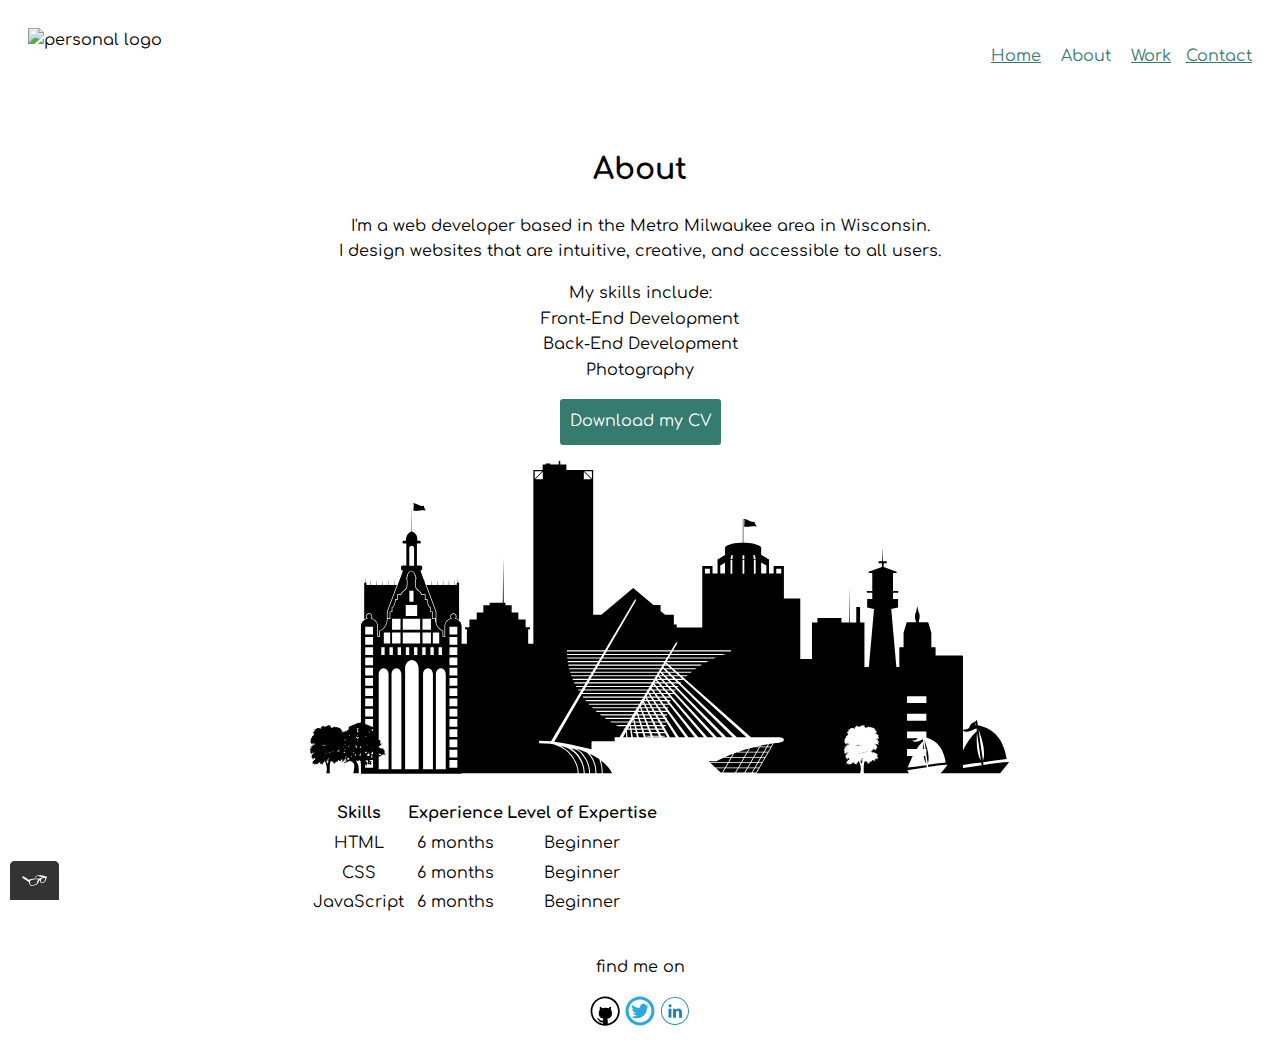
==== commit dbf96a51: "removed and replaced name in about page" ====
--- a/about.html
+++ b/about.html
@@ -3,7 +3,7 @@
   <head>
     <meta charset="utf-8">
     <meta name="viewport" content="width=device-width, initial-scale=1">
-    <title> Claire Bushman Portfolio </title>
+    <title> Alice James </title>
     <link rel="shortcut icon" href="http://wikipedia.com/static/favicon/wikipedia.ico">
     <link rel="stylesheet" type="text/css" href="https://cdnjs.cloudflare.com/ajax/libs/normalize/8.0.1/normalize.min.css">
     <link href="https://fonts.googleapis.com/css?family=Comfortaa" rel="stylesheet">
@@ -11,7 +11,7 @@
   </head>
   <body>
   <header class="page-header">
-    <img src="http://via.placeholder.com/200x70" alt="personal logo of Claire Bushman" class="page-header__item">
+    <img src="http://via.placeholder.com/200x70" alt="personal logo" class="page-header__item">
     <nav class="main navigation page-header__item">
       <ul role="menubar" class="navigation-list">
         <li role="presentation">
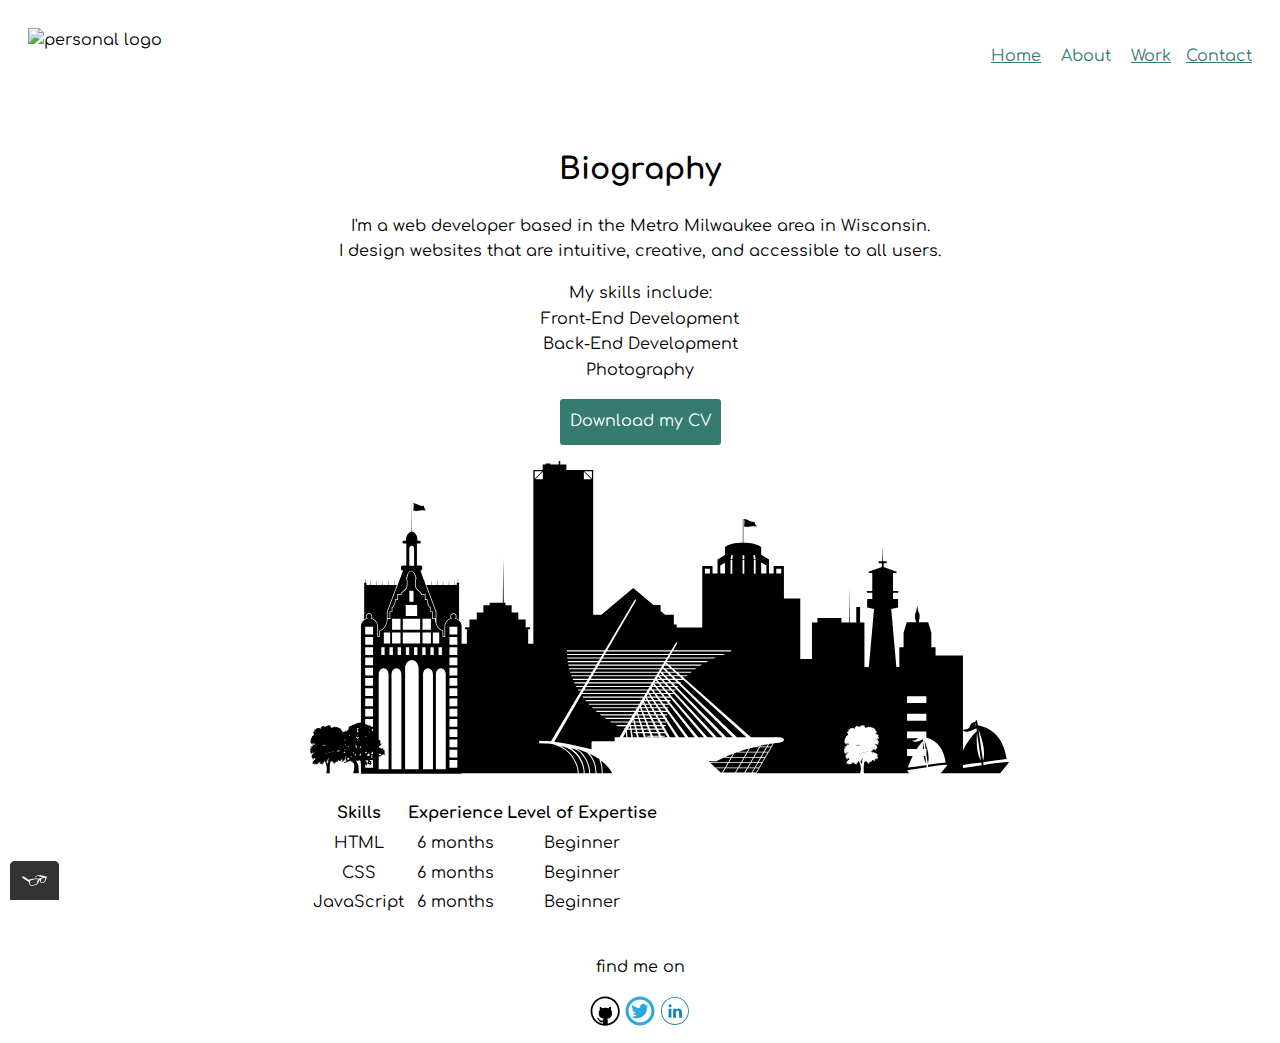
==== commit 4fff8d36: "changed title of about page" ====
--- a/about.html
+++ b/about.html
@@ -30,7 +30,7 @@
   </header>
   <section class="body">
   <div>
-    <h1>About</h1>
+    <h1>Biography</h1>
     <p>
       I'm a web developer based in the Metro Milwaukee area in Wisconsin.<br>
       I design websites that are intuitive, creative, and accessible to all users.
